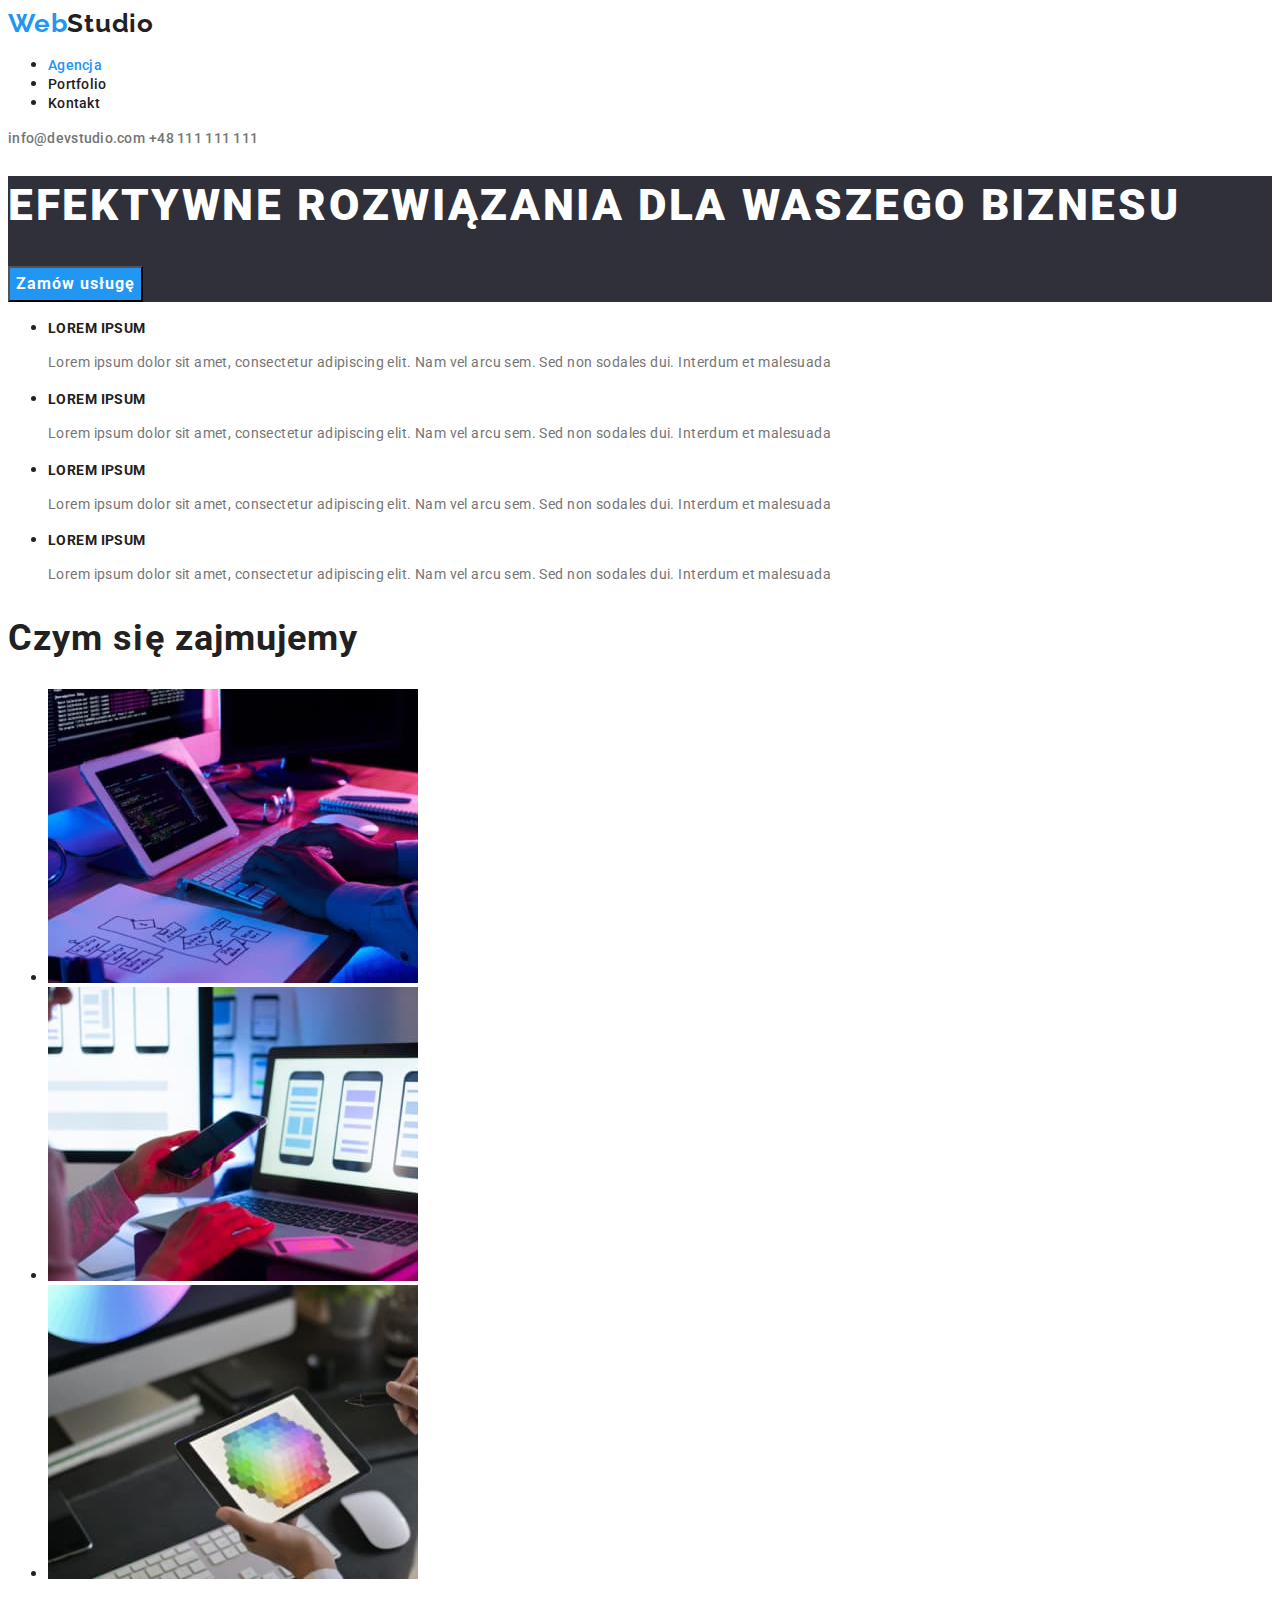
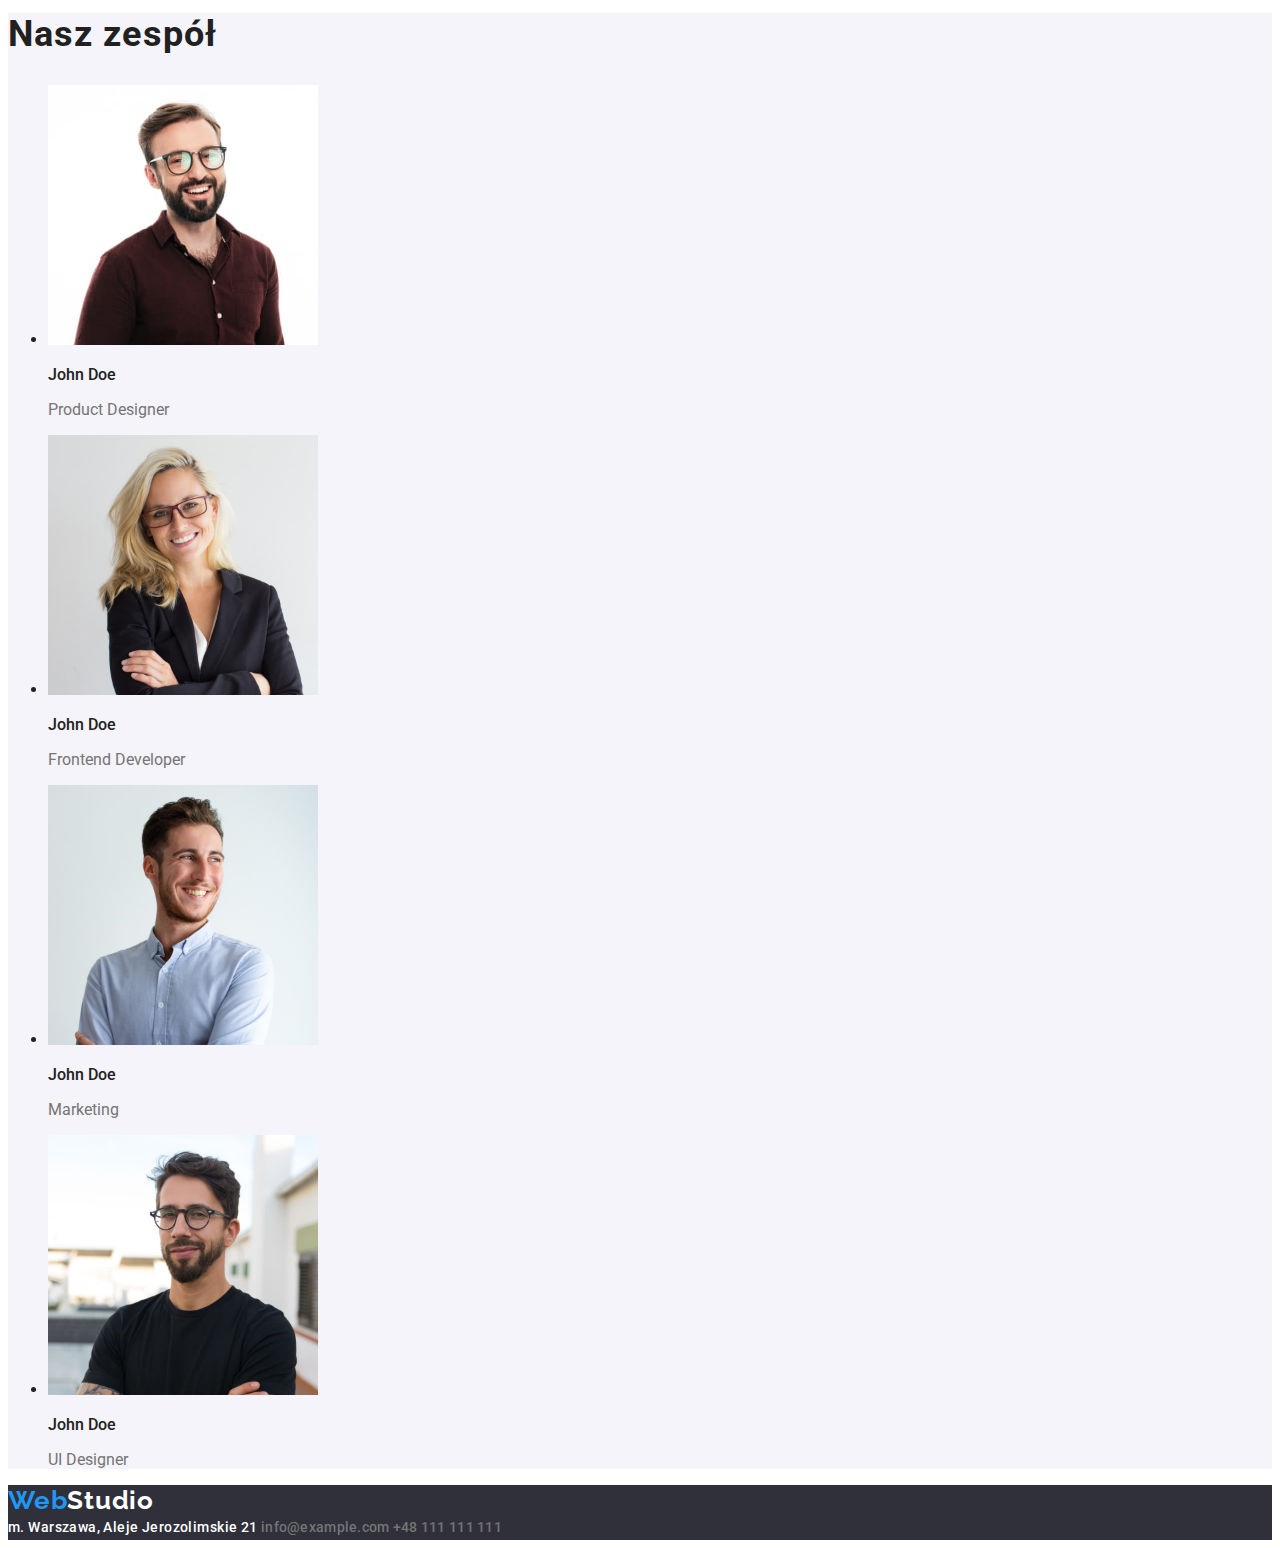
==== index.html @ 39e7a354 "Inicjacja repozytorium" ====
<!DOCTYPE html>
<html lang="pl">
    <head>
        <meta charset="UTF-8" />
        <meta http-equiv="x-ua-compatible" content="ie=edge" />
        <meta name="viewport" content="width=device-width, initial-scale=1.0" />
        <title>Zadanie domowe</title>
        <link rel="preconnect" href="https://fonts.googleapis.com" />
        <link rel="preconnect" href="https://fonts.gstatic.com" crossorigin />
        <link
            href="https://fonts.googleapis.com/css2?family=Raleway:wght@700&family=Roboto:wght@400;500;700;900&display=swap"
            rel="stylesheet"
        />
        <link rel="stylesheet" href="css/style.css" />
        <style>
            body {
                font-family: 'Roboto', sans-serif;
                color: #212121;
            }
        </style>
    </head>
    <body>
        <header>
            <a class="logo-blue" href="./index.html"
                >Web<span class="logo-black">Studio</span></a
            >
            <nav>
                <ul>
                    <li>
                        <a
                            class="link head-foot-font active-page"
                            href="./index.html"
                            >Agencja</a
                        >
                    </li>
                    <li>
                        <a class="link head-foot-font" href="./portfolio.html"
                            >Portfolio</a
                        >
                    </li>
                    <li><a class="link head-foot-font" href="#">Kontakt</a></li>
                </ul>
            </nav>
            <div>
                <a class="head-foot-font" href="mailto:info@devstudio.com"
                    >info@devstudio.com</a
                >
                <a class="head-foot-font" href="tel:48111111111"
                    >+48 111 111 111</a
                >
            </div>
        </header>
        <main>
            <!-- HERO -->
            <section class="backgroud-black">
                <h1 class="hero">EFEKTYWNE ROZWIĄZANIA DLA WASZEGO BIZNESU</h1>
                <button class="button-hero" type="button">Zamów usługę</button>
            </section>
            <!-- Czym się zajmujemy-->
            <section class="backgroud-white">
                <div>
                    <ul>
                        <li>
                            <h3 class="article-headline">LOREM IPSUM</h3>
                            <p class="article-text">
                                Lorem ipsum dolor sit amet, consectetur
                                adipiscing elit. Nam vel arcu sem. Sed non
                                sodales dui. Interdum et malesuada
                            </p>
                        </li>
                        <li>
                            <h3 class="article-headline">LOREM IPSUM</h3>
                            <p class="article-text">
                                Lorem ipsum dolor sit amet, consectetur
                                adipiscing elit. Nam vel arcu sem. Sed non
                                sodales dui. Interdum et malesuada
                            </p>
                        </li>
                        <li>
                            <h3 class="article-headline">LOREM IPSUM</h3>
                            <p class="article-text">
                                Lorem ipsum dolor sit amet, consectetur
                                adipiscing elit. Nam vel arcu sem. Sed non
                                sodales dui. Interdum et malesuada
                            </p>
                        </li>
                        <li>
                            <h3 class="article-headline">LOREM IPSUM</h3>
                            <p class="article-text">
                                Lorem ipsum dolor sit amet, consectetur
                                adipiscing elit. Nam vel arcu sem. Sed non
                                sodales dui. Interdum et malesuada
                            </p>
                        </li>
                    </ul>
                </div>
            </section>
            <!-- Czym się zajmujemy -->
            <section class="backgroud-white">
                <div>
                    <h2 class="separator-font">Czym się zajmujemy</h2>
                    <ul>
                        <li>
                            <img
                                src="images/about-us/about-us-img-1.jpg"
                                alt="zdjęcie laptopa"
                                width="370"
                                height="294"
                            />
                        </li>
                        <li>
                            <img
                                src="images/about-us/about-us-img-2.jpg"
                                alt="zdjęce pilota z monitoringiem"
                                width="370"
                                height="294"
                            />
                        </li>
                        <li>
                            <img
                                src="images/about-us/about-us-img-3.jpg"
                                alt="zdjęcie tablea"
                                width="370"
                                height="294"
                            />
                        </li>
                    </ul>
                </div>
            </section>
            <!-- Nasz zespół -->
            <section class="background-grey">
                <h2 class="separator-font">Nasz zespół</h2>
                <ul>
                    <li>
                        <img
                            src="images/team/team-img-4.jpg"
                            alt="Zdjęcie John Doe"
                            width="270"
                            height="260"
                        />
                        <div>
                            <h3 class="employ-name">John Doe</h3>
                            <p class="employ-description">Product Designer</p>
                        </div>
                    </li>
                    <li>
                        <img
                            src="images/team/team-img-5.jpg"
                            alt="Zdjęcie John Doe"
                            width="270"
                            height="260"
                        />
                        <div>
                            <h3 class="employ-name">John Doe</h3>
                            <p class="employ-description">Frontend Developer</p>
                        </div>
                    </li>
                    <li>
                        <img
                            src="images/team/team-img-6.jpg"
                            alt="Zdjęcie John Doe"
                            width="270"
                            height="260"
                        />
                        <div>
                            <h3 class="employ-name">John Doe</h3>
                            <p class="employ-description">Marketing</p>
                        </div>
                    </li>
                    <li>
                        <img
                            src="images/team/team-img-7.jpg"
                            alt="Zdjęcie John Doe"
                            width="270"
                            height="260"
                        />
                        <div>
                            <h3 class="employ-name">John Doe</h3>
                            <p class="employ-description">UI Designer</p>
                        </div>
                    </li>
                </ul>
            </section>
        </main>
        <footer class="backgroud-black">
            <a class="logo-blue" href="./index.html"
                >Web<span class="logo-white">Studio</span></a
            >
            <address class="head-foot-font">
                <a
                    class="address"
                    href="https://goo.gl/maps/V1taE6vsMn2LFqJW6"
                    target="_blank"
                    >m. Warszawa, Aleje Jerozolimskie 21</a
                >
                <a class="head-foot-font" href="mailto:info@example.com"
                    >info@example.com</a
                >
                <a class="head-foot-font" href="tel:48111111111"
                    >+48 111 111 111</a
                >
            </address>
        </footer>
    </body>
</html>
---- css/style.css ----
:root {
    --text-color1: #212121;
    --text-color2: #757575;
    --text-color3: #ffffff;
    --text-color4: #2196f3;
    --text-color5: rgba(255, 255, 255, 0.6);
    --background-color1: #e5e5e5;
    --background-color2: #2196f3;
    --background-color3: #2f303a;
    --background-color4: #f5f4fa;
}
.backgroud-black {
    background-color: var(--background-color3);
}
.background-white {
    background-color: var(--background-color1);
}
.background-grey {
    background-color: var(--background-color4);
}
.logo-blue {
    font-family: 'Raleway';
    color: var(--text-color4);
    text-decoration: none;
    font-size: 26px;
    line-height: 1.19;
    font-weight: 700;
    letter-spacing: 0.03em;
}
.logo-white {
    color: var(--text-color3);
}
.logo-black {
    color: var(--text-color1);
}
.head-foot-font {
    font-style: normal;
    text-decoration: none;
    color: var(--text-color2);
    font-weight: 500;
    font-size: 14px;
    line-height: 1.14;
    letter-spacing: 0.02em;
}
.address {
    color: var(--text-color3);
    text-decoration: none;
    font-size: 14px;
    line-height: 1.71;
    letter-spacing: 0.03em;
}
.button-hero {
    font-family: 'Roboto';
    cursor: pointer;
    font-weight: 700;
    font-size: 16px;
    line-height: 1.88;
    display: flex;
    align-items: center;
    text-align: center;
    letter-spacing: 0.06em;
}
.button {
    font-family: 'Roboto';
    background-color: var(--background-color4);
    cursor: pointer;
    font-size: 16px;
    line-height: 1.62;
    font-weight: 500;
}
.button:hover,
.button-hero {
    background-color: var(--background-color2);
    color: var(--text-color3);
}
.button:focus,
.button-hero {
    background-color: var(--background-color2);
    color: var(--text-color3);
}

.link {
    color: var(--text-color1);
    text-decoration: none;
}
.link:hover,
.head-foot-font:hover {
    color: var(--text-color4);
}
.link:focus,
.head-foot-font:focus {
    color: var(--text-color4);
}

.article-headline {
    color: var(--text-color1);
    font-weight: 700;
    font-size: 14px;
    line-height: 1.14;
    letter-spacing: 0.03em;
    text-transform: uppercase;
}
.article-text {
    color: var(--text-color2);
    font-size: 14px;
    line-height: 1.71;
    letter-spacing: 0.03em;
}
.product-name {
    color: var(--text-color1);
    font-size: 18px;
    line-height: 2;
    font-weight: 700;
}
.product-description {
    color: var(--text-color2);
    font-size: 16px;
    line-height: 1.875;
}
.employ-name {
    color: var(--text-color1);
    font-weight: 500;
    font-size: 16px;
    line-height: 1.1875;
}
.employ-description {
    color: var(--text-color2);
    font-size: 16px;
    line-height: 1.1875;
}
.hero {
    color: var(--text-color3);
    font-weight: 900;
    font-size: 44px;
    line-height: 1.36;
    letter-spacing: 0.06em;
    text-transform: uppercase;
}
.separator-font {
    font-weight: 700;
    font-size: 36px;
    line-height: 1, 17;
    letter-spacing: 0.03em;
}
.active-page {
    color: var(--text-color4);
}
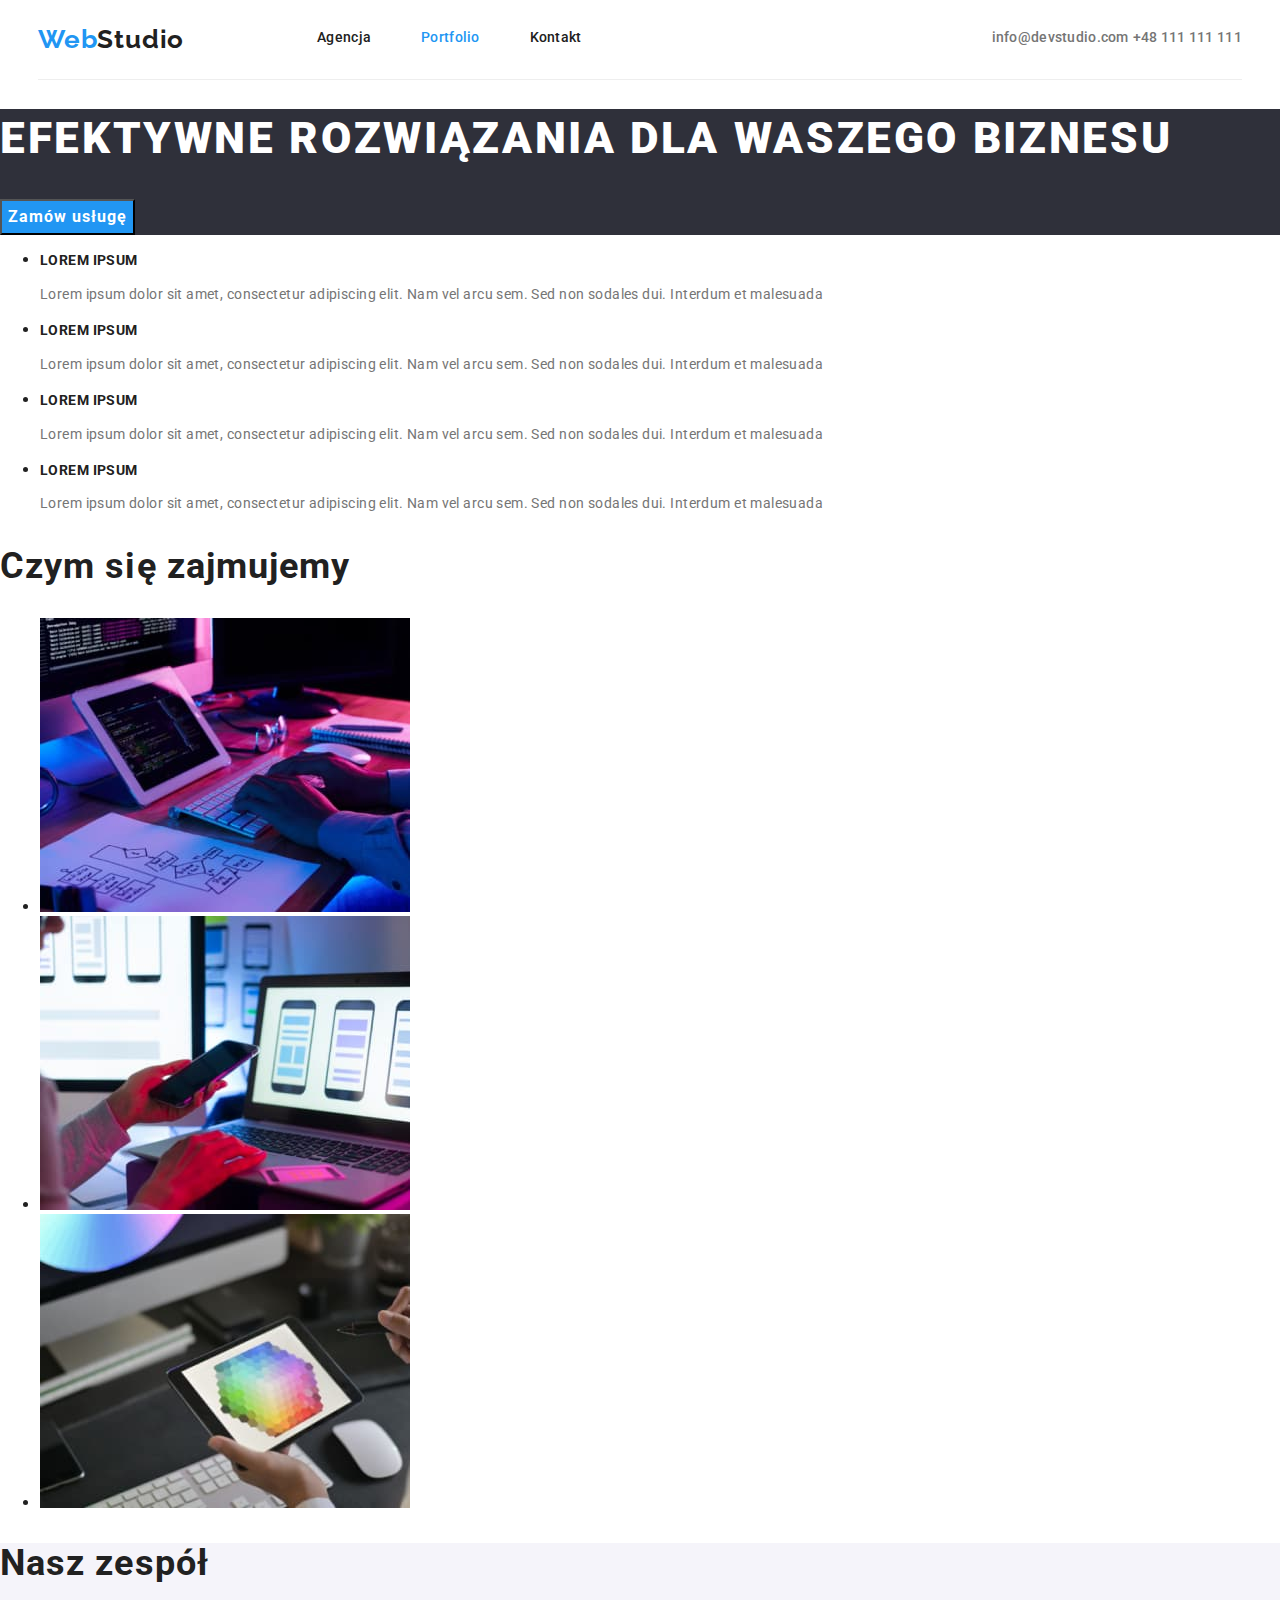
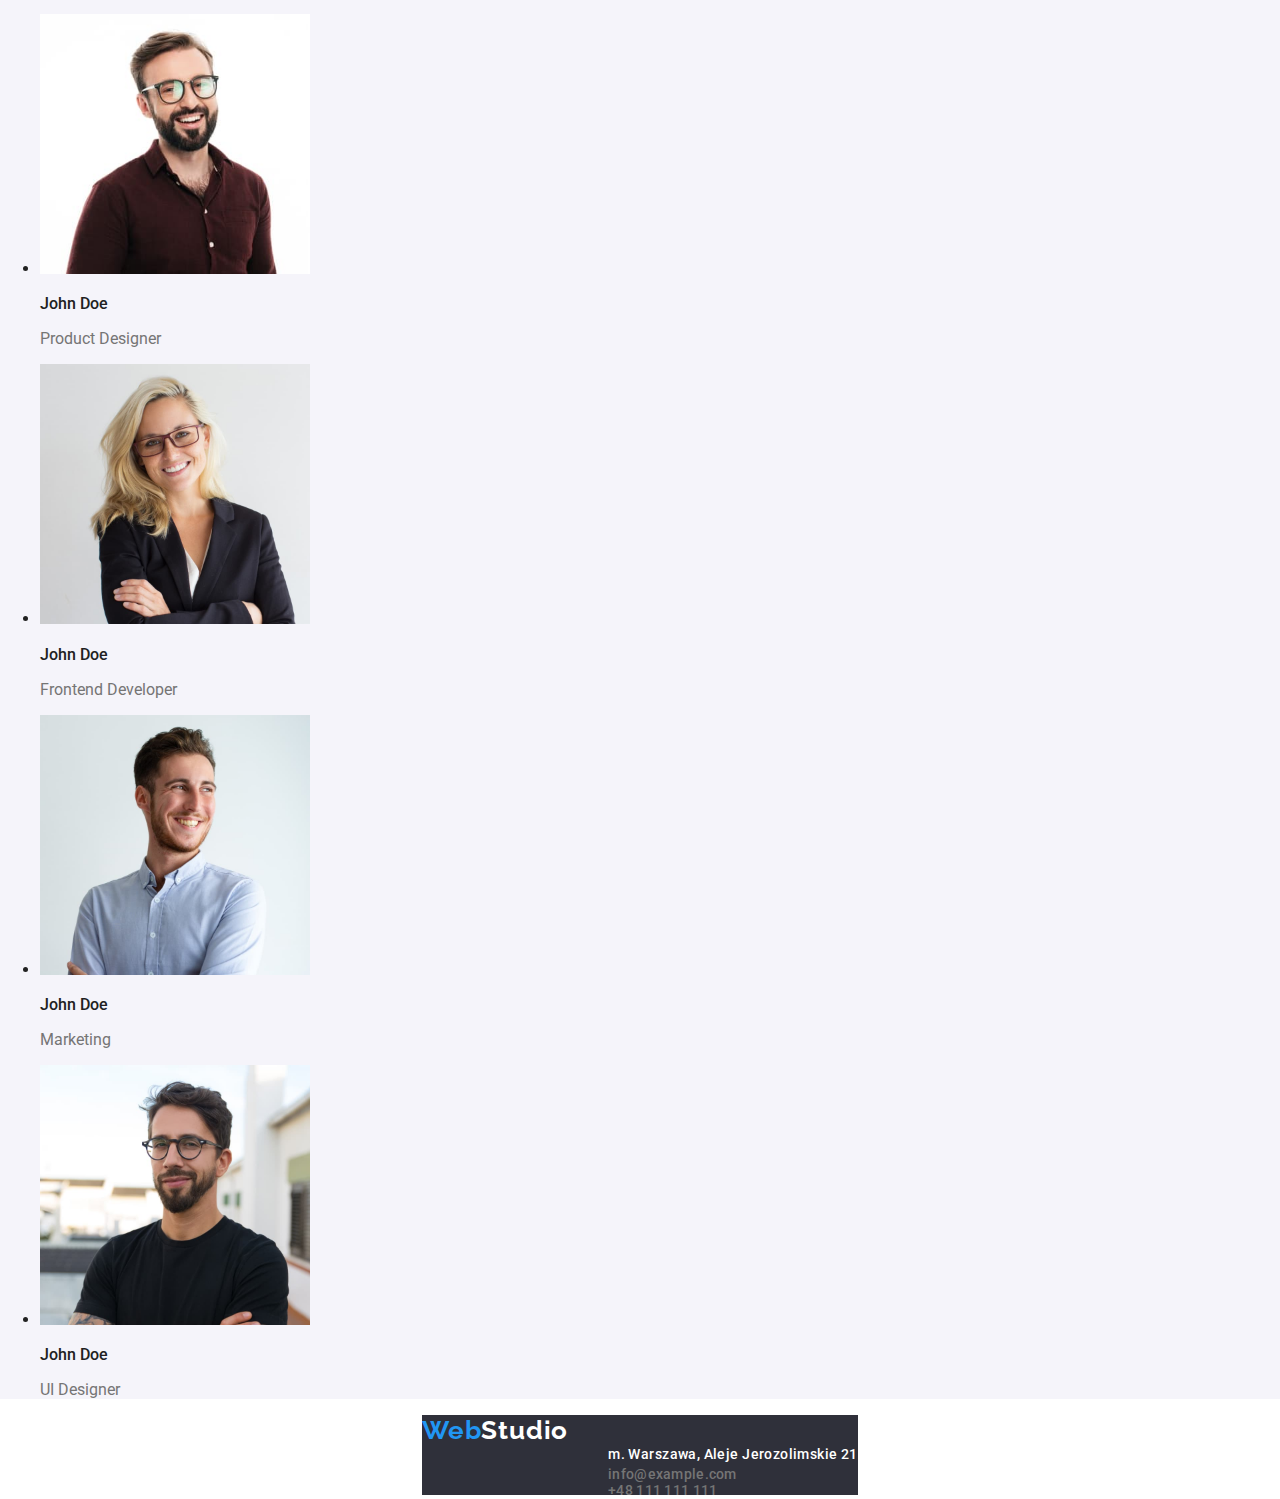
==== commit da5ef16a: "Problem z footerem" ====
--- a/index.html
+++ b/index.html
@@ -5,6 +5,7 @@
         <meta http-equiv="x-ua-compatible" content="ie=edge" />
         <meta name="viewport" content="width=device-width, initial-scale=1.0" />
         <title>Zadanie domowe</title>
+        <link rel="stylesheet" href="css/modern-normalize.min.css" />
         <link rel="preconnect" href="https://fonts.googleapis.com" />
         <link rel="preconnect" href="https://fonts.gstatic.com" crossorigin />
         <link
@@ -14,34 +15,39 @@
         <link rel="stylesheet" href="css/style.css" />
         <style>
             body {
+                display: flex;
+                flex-direction: column;
+                margin: 0 auto;
                 font-family: 'Roboto', sans-serif;
                 color: #212121;
             }
         </style>
     </head>
     <body>
-        <header>
-            <a class="logo-blue" href="./index.html"
+        <header class="headder-container">
+            <a class="logo-blue-head" href="./index.html"
                 >Web<span class="logo-black">Studio</span></a
             >
             <nav>
-                <ul>
-                    <li>
+                <ul class="ul-head">
+                    <li class="nav-bar">
+                        <a class="link head-foot-font" href="./index.html"
+                            >Agencja</a
+                        >
+                    </li>
+                    <li class="nav-bar">
                         <a
                             class="link head-foot-font active-page"
-                            href="./index.html"
-                            >Agencja</a
-                        >
-                    </li>
-                    <li>
-                        <a class="link head-foot-font" href="./portfolio.html"
+                            href="./portfolio.html"
                             >Portfolio</a
                         >
                     </li>
-                    <li><a class="link head-foot-font" href="#">Kontakt</a></li>
+                    <li class="nav-bar">
+                        <a class="link head-foot-font" href="#">Kontakt</a>
+                    </li>
                 </ul>
             </nav>
-            <div>
+            <div class="contanct-container-head">
                 <a class="head-foot-font" href="mailto:info@devstudio.com"
                     >info@devstudio.com</a
                 >
@@ -182,23 +188,31 @@
                 </ul>
             </section>
         </main>
-        <footer class="backgroud-black">
-            <a class="logo-blue" href="./index.html"
+        <footer class="footer-container backgroud-black">
+            <a class="logo-blue-foot" href="./index.html"
                 >Web<span class="logo-white">Studio</span></a
             >
             <address class="head-foot-font">
-                <a
-                    class="address"
-                    href="https://goo.gl/maps/V1taE6vsMn2LFqJW6"
-                    target="_blank"
-                    >m. Warszawa, Aleje Jerozolimskie 21</a
-                >
-                <a class="head-foot-font" href="mailto:info@example.com"
-                    >info@example.com</a
-                >
-                <a class="head-foot-font" href="tel:48111111111"
-                    >+48 111 111 111</a
-                >
+                <ul class="ul-foot">
+                    <li>
+                        <a
+                            class="address"
+                            href="https://goo.gl/maps/V1taE6vsMn2LFqJW6"
+                            target="_blank"
+                            >m. Warszawa, Aleje Jerozolimskie 21</a
+                        >
+                    </li>
+                    <li>
+                        <a class="head-foot-font" href="mailto:info@example.com"
+                            >info@example.com</a
+                        >
+                    </li>
+                    <li>
+                        <a class="head-foot-font" href="tel:48111111111"
+                            >+48 111 111 111</a
+                        >
+                    </li>
+                </ul>
             </address>
         </footer>
     </body>
--- a/css/style.css
+++ b/css/style.css
@@ -18,15 +18,6 @@
 .background-grey {
     background-color: var(--background-color4);
 }
-.logo-blue {
-    font-family: 'Raleway';
-    color: var(--text-color4);
-    text-decoration: none;
-    font-size: 26px;
-    line-height: 1.19;
-    font-weight: 700;
-    letter-spacing: 0.03em;
-}
 .logo-white {
     color: var(--text-color3);
 }
@@ -67,6 +58,7 @@
     font-size: 16px;
     line-height: 1.62;
     font-weight: 500;
+    padding: 6px 22px;
 }
 .button:hover,
 .button-hero {
@@ -111,11 +103,13 @@
     font-size: 18px;
     line-height: 2;
     font-weight: 700;
+    padding: 20px 24px 4px 24px;
 }
 .product-description {
     color: var(--text-color2);
     font-size: 16px;
     line-height: 1.875;
+    padding: 0px 24px 20px 24px;
 }
 .employ-name {
     color: var(--text-color1);
@@ -145,3 +139,93 @@
 .active-page {
     color: var(--text-color4);
 }
+.headder-container {
+    display: flex;
+    height: 80px;
+    margin: 0 auto;
+    justify-content: center;
+    border-bottom: 1px solid #eeeeee;
+}
+.footer-container {
+    display: flex;
+    height: 80px;
+    margin: 0 auto;
+    /* width: 1200px;*/
+    justify-content: center;
+}
+.button-container {
+    justify-content: center;
+    display: flex;
+    max-width: 1200px;
+    margin: 0 auto;
+    margin-bottom: 50px;
+    margin-top: 94px;
+    gap: 8px;
+}
+.flex-row {
+    justify-content: center;
+    display: flex;
+    max-width: 1200px;
+    margin: 0 auto;
+    gap: 30px;
+    flex-wrap: wrap;
+}
+.product-box {
+    width: 370px;
+    border: 1px solid #eeeeee;
+    margin: 0 auto;
+}
+.nav-bar {
+    margin: 0 auto;
+    display: inline-block;
+    padding: 0 auto;
+    padding-right: 46px;
+}
+.contanct-container-head {
+    justify-content: center;
+    margin: 0 auto;
+    display: inline-block;
+    padding-top: 28px;
+    padding-left: 364px;
+}
+.section {
+    display: flex;
+    padding-bottom: 94px;
+}
+.last {
+    margin-bottom: 79px;
+}
+.ul-head {
+    justify-content: center;
+    margin: 0 auto;
+    display: inline-block;
+    padding-top: 28px;
+}
+.ul-foot {
+    justify-content: center;
+    margin: 0 auto;
+    list-style-type: none;
+    padding-top: 28px;
+}
+.logo-blue-head {
+    font-family: 'Raleway';
+    color: var(--text-color4);
+    text-decoration: none;
+    font-size: 26px;
+    line-height: 1.19;
+    font-weight: 700;
+    margin: 0 auto;
+    letter-spacing: 0.03em;
+    padding-right: 93px;
+    padding-top: 24px;
+}
+.logo-blue-foot {
+    font-family: 'Raleway';
+    color: var(--text-color4);
+    text-decoration: none;
+    font-size: 26px;
+    line-height: 1.19;
+    font-weight: 700;
+    padding-left: -1200px;
+    letter-spacing: 0.03em;
+}
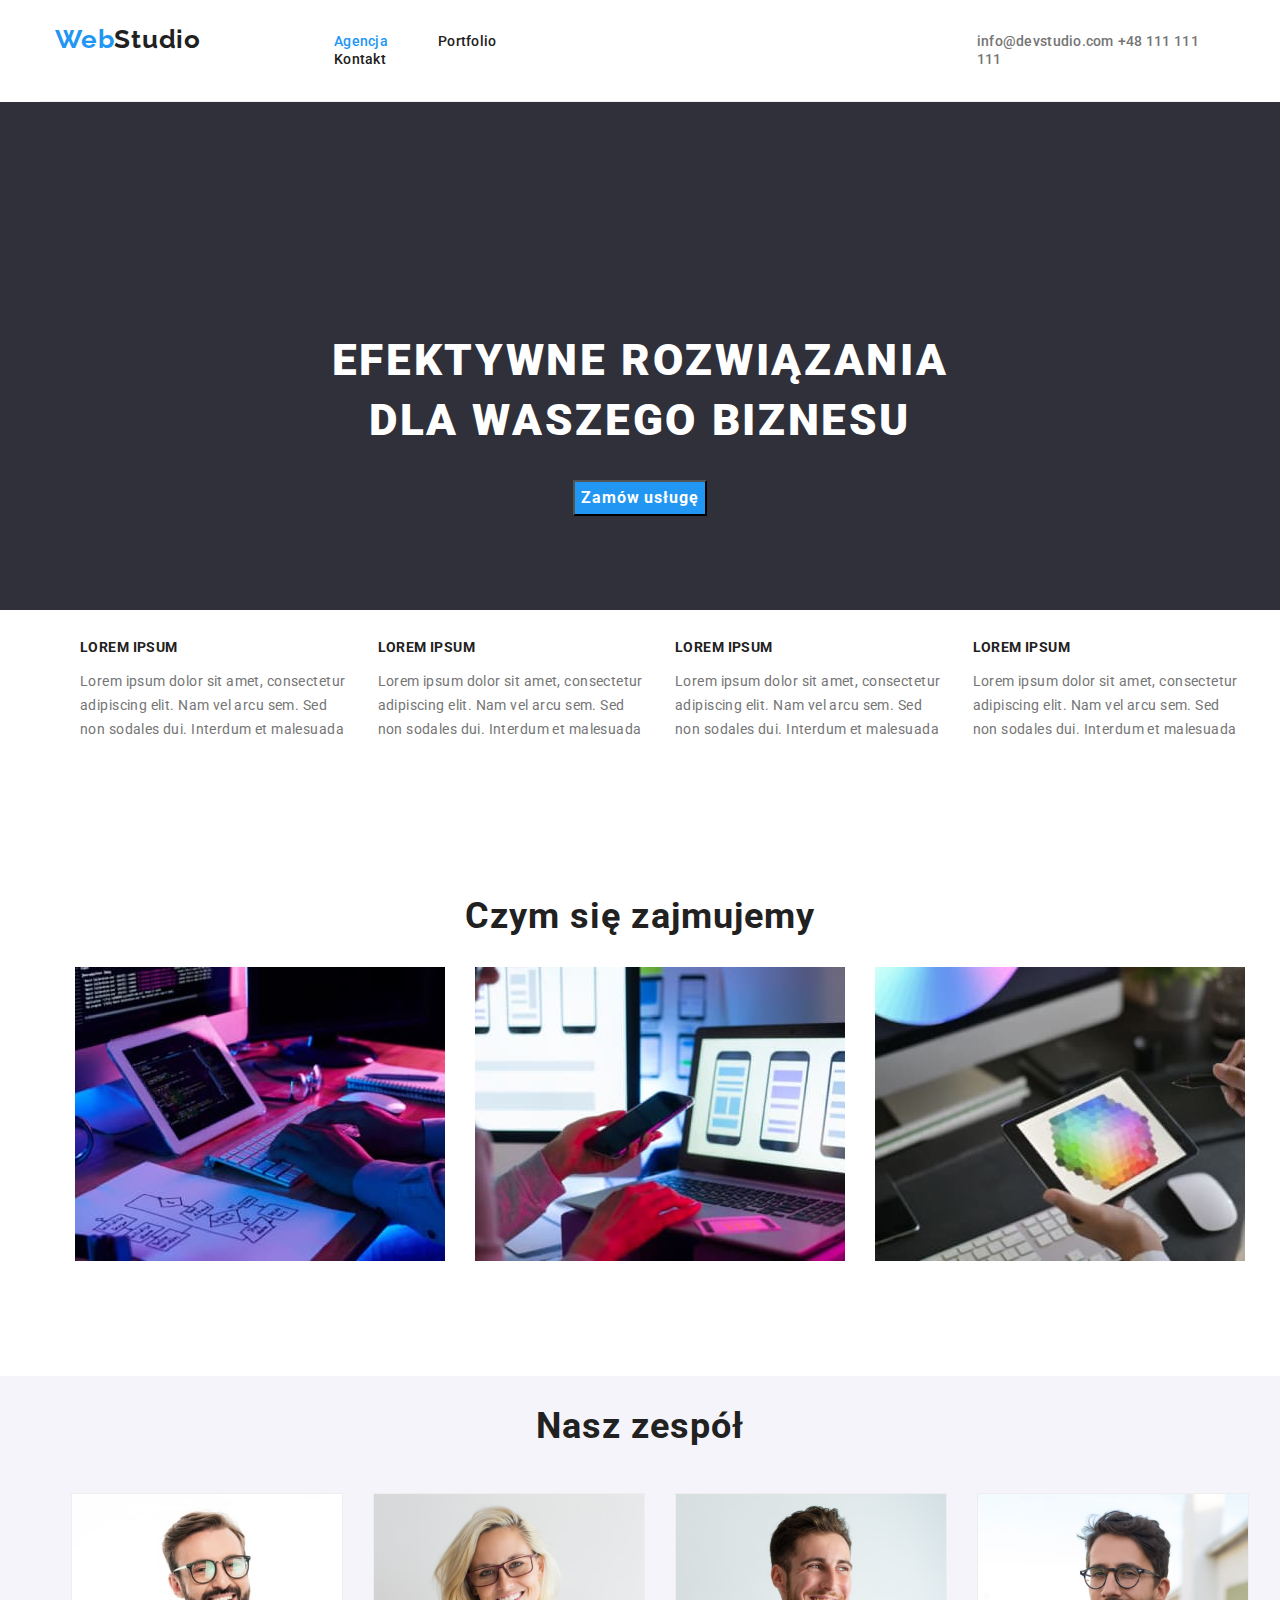
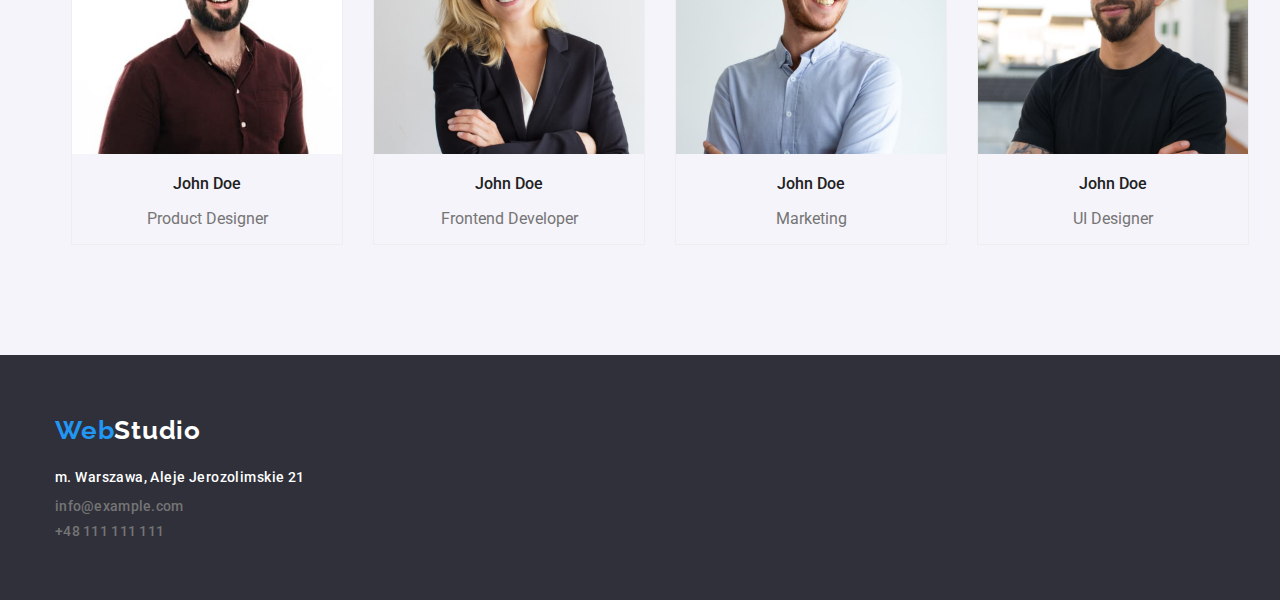
==== commit 8a7f10f0: "Oddane do poprawy" ====
--- a/index.html
+++ b/index.html
@@ -15,57 +15,72 @@
         <link rel="stylesheet" href="css/style.css" />
         <style>
             body {
-                display: flex;
-                flex-direction: column;
-                margin: 0 auto;
                 font-family: 'Roboto', sans-serif;
                 color: #212121;
             }
         </style>
     </head>
     <body>
-        <header class="headder-container">
-            <a class="logo-blue-head" href="./index.html"
-                >Web<span class="logo-black">Studio</span></a
-            >
-            <nav>
-                <ul class="ul-head">
-                    <li class="nav-bar">
-                        <a class="link head-foot-font" href="./index.html"
-                            >Agencja</a
-                        >
-                    </li>
-                    <li class="nav-bar">
-                        <a
-                            class="link head-foot-font active-page"
-                            href="./portfolio.html"
-                            >Portfolio</a
-                        >
-                    </li>
-                    <li class="nav-bar">
-                        <a class="link head-foot-font" href="#">Kontakt</a>
-                    </li>
-                </ul>
-            </nav>
-            <div class="contanct-container-head">
-                <a class="head-foot-font" href="mailto:info@devstudio.com"
-                    >info@devstudio.com</a
-                >
-                <a class="head-foot-font" href="tel:48111111111"
-                    >+48 111 111 111</a
-                >
+        <header>
+            <div class="headder-container">
+                <div class="logo-container">
+                    <a class="logo-blue" href="./index.html"
+                        >Web<span class="logo-black">Studio</span></a
+                    >
+                </div>
+                <div>
+                    <nav>
+                        <ul class="ul-nav" id="nav">
+                            <li>
+                                <a
+                                    class="link head-foot-font active-page"
+                                    href="./index.html"
+                                    >Agencja</a
+                                >
+                            </li>
+                            <li>
+                                <a
+                                    class="link head-foot-font"
+                                    href="./portfolio.html"
+                                    >Portfolio</a
+                                >
+                            </li>
+                            <li>
+                                <a class="link head-foot-font" href="#"
+                                    >Kontakt</a
+                                >
+                            </li>
+                        </ul>
+                    </nav>
+                </div>
+                <div class="contact-container">
+                    <a class="head-foot-font" href="mailto:info@devstudio.com"
+                        >info@devstudio.com</a
+                    >
+                    <a class="head-foot-font" href="tel:48111111111"
+                        >+48 111 111 111</a
+                    >
+                </div>
             </div>
         </header>
         <main>
             <!-- HERO -->
-            <section class="backgroud-black">
-                <h1 class="hero">EFEKTYWNE ROZWIĄZANIA DLA WASZEGO BIZNESU</h1>
-                <button class="button-hero" type="button">Zamów usługę</button>
+            <section class="section backgroud-black">
+                <div class="hero-container">
+                    <h1 class="hero">
+                        EFEKTYWNE ROZWIĄZANIA <br />DLA WASZEGO BIZNESU
+                    </h1>
+                </div>
+                <div class="button-hero-container">
+                    <button class="button-hero" type="button">
+                        Zamów usługę
+                    </button>
+                </div>
             </section>
             <!-- Czym się zajmujemy-->
-            <section class="backgroud-white">
-                <div>
-                    <ul>
+            <section class="section backgroud-white">
+                <div class="article-container">
+                    <ul class="ul-article" id="article">
                         <li>
                             <h3 class="article-headline">LOREM IPSUM</h3>
                             <p class="article-text">
@@ -102,10 +117,12 @@
                 </div>
             </section>
             <!-- Czym się zajmujemy -->
-            <section class="backgroud-white">
-                <div>
+            <section class="section backgroud-white">
+                <div class="paragraf-container">
                     <h2 class="separator-font">Czym się zajmujemy</h2>
-                    <ul>
+                </div>
+                <div class="paragraf-container">
+                    <ul class="ul-article" id="article">
                         <li>
                             <img
                                 src="images/about-us/about-us-img-1.jpg"
@@ -134,86 +151,94 @@
                 </div>
             </section>
             <!-- Nasz zespół -->
-            <section class="background-grey">
-                <h2 class="separator-font">Nasz zespół</h2>
-                <ul>
-                    <li>
-                        <img
-                            src="images/team/team-img-4.jpg"
-                            alt="Zdjęcie John Doe"
-                            width="270"
-                            height="260"
-                        />
-                        <div>
-                            <h3 class="employ-name">John Doe</h3>
-                            <p class="employ-description">Product Designer</p>
-                        </div>
-                    </li>
-                    <li>
-                        <img
-                            src="images/team/team-img-5.jpg"
-                            alt="Zdjęcie John Doe"
-                            width="270"
-                            height="260"
-                        />
-                        <div>
-                            <h3 class="employ-name">John Doe</h3>
-                            <p class="employ-description">Frontend Developer</p>
-                        </div>
-                    </li>
-                    <li>
-                        <img
-                            src="images/team/team-img-6.jpg"
-                            alt="Zdjęcie John Doe"
-                            width="270"
-                            height="260"
-                        />
-                        <div>
-                            <h3 class="employ-name">John Doe</h3>
-                            <p class="employ-description">Marketing</p>
-                        </div>
-                    </li>
-                    <li>
-                        <img
-                            src="images/team/team-img-7.jpg"
-                            alt="Zdjęcie John Doe"
-                            width="270"
-                            height="260"
-                        />
-                        <div>
-                            <h3 class="employ-name">John Doe</h3>
-                            <p class="employ-description">UI Designer</p>
-                        </div>
-                    </li>
-                </ul>
+            <section class="section background-grey">
+                <div class="article-container">
+                    <h2 class="separator-font">Nasz zespół</h2>
+                </div>
+                <div class="employ-container">
+                    <ul class="ul-employ" id="employ">
+                        <li>
+                            <img
+                                src="images/team/team-img-4.jpg"
+                                alt="Zdjęcie John Doe"
+                                width="270"
+                                height="260"
+                            />
+                            <div>
+                                <h3 class="employ-name">John Doe</h3>
+                                <p class="employ-description">
+                                    Product Designer
+                                </p>
+                            </div>
+                        </li>
+                        <li>
+                            <img
+                                src="images/team/team-img-5.jpg"
+                                alt="Zdjęcie John Doe"
+                                width="270"
+                                height="260"
+                            />
+                            <div>
+                                <h3 class="employ-name">John Doe</h3>
+                                <p class="employ-description">
+                                    Frontend Developer
+                                </p>
+                            </div>
+                        </li>
+                        <li>
+                            <img
+                                src="images/team/team-img-6.jpg"
+                                alt="Zdjęcie John Doe"
+                                width="270"
+                                height="260"
+                            />
+                            <div>
+                                <h3 class="employ-name">John Doe</h3>
+                                <p class="employ-description">Marketing</p>
+                            </div>
+                        </li>
+                        <li>
+                            <img
+                                src="images/team/team-img-7.jpg"
+                                alt="Zdjęcie John Doe"
+                                width="270"
+                                height="260"
+                            />
+                            <div>
+                                <h3 class="employ-name">John Doe</h3>
+                                <p class="employ-description">UI Designer</p>
+                            </div>
+                        </li>
+                    </ul>
+                </div>
             </section>
         </main>
-        <footer class="footer-container backgroud-black">
-            <a class="logo-blue-foot" href="./index.html"
-                >Web<span class="logo-white">Studio</span></a
-            >
-            <address class="head-foot-font">
-                <ul class="ul-foot">
-                    <li>
+        <footer class="backgroud-black">
+            <div class="footer-container">
+                <a class="logo-blue" href="./index.html"
+                    >Web<span class="logo-white">Studio</span></a
+                >
+                <address class="head-foot-font">
+                    <div class="address-container">
                         <a
                             class="address"
                             href="https://goo.gl/maps/V1taE6vsMn2LFqJW6"
                             target="_blank"
                             >m. Warszawa, Aleje Jerozolimskie 21</a
                         >
-                    </li>
-                    <li>
+                    </div>
+                    <div class="footer-email-contiainer">
                         <a class="head-foot-font" href="mailto:info@example.com"
                             >info@example.com</a
                         >
-                    </li>
-                    <li>
+                    </div>
+                    <div class="footer-phone-container">
                         <a class="head-foot-font" href="tel:48111111111"
                             >+48 111 111 111</a
                         >
-                    </li>
-                </ul>
-            </address>
+                    </div>
+                </address>
+            </div>
         </footer>
     </body>
 </html>
--- a/css/style.css
+++ b/css/style.css
@@ -18,6 +18,15 @@
 .background-grey {
     background-color: var(--background-color4);
 }
+.logo-blue {
+    font-family: 'Raleway';
+    color: var(--text-color4);
+    text-decoration: none;
+    font-size: 26px;
+    line-height: 1.19;
+    font-weight: 700;
+    letter-spacing: 0.03em;
+}
 .logo-white {
     color: var(--text-color3);
 }
@@ -58,7 +67,6 @@
     font-size: 16px;
     line-height: 1.62;
     font-weight: 500;
-    padding: 6px 22px;
 }
 .button:hover,
 .button-hero {
@@ -103,13 +111,11 @@
     font-size: 18px;
     line-height: 2;
     font-weight: 700;
-    padding: 20px 24px 4px 24px;
 }
 .product-description {
     color: var(--text-color2);
     font-size: 16px;
     line-height: 1.875;
-    padding: 0px 24px 20px 24px;
 }
 .employ-name {
     color: var(--text-color1);
@@ -139,93 +145,152 @@
 .active-page {
     color: var(--text-color4);
 }
+/*zad 3 */
+ul {
+    list-style-type: none;
+}
+/*.container {
+    max-width: 1200px;
+    width: 100%;
+    margin: 0 auto;
+    padding: 0 15px;
+}*/
+
+/*headder*/
 .headder-container {
     display: flex;
-    height: 80px;
-    margin: 0 auto;
-    justify-content: center;
-    border-bottom: 1px solid #eeeeee;
-}
+    max-width: 1200px;
+    width: 100%;
+    margin: 0 auto;
+    padding: 0 15px;
+    border-bottom: 1px solid #ececec;
+}
+.logo-container {
+    padding-top: 24px;
+    padding-bottom: 25px;
+    padding-right: 93px;
+}
+.ul-nav {
+    display: inline-block;
+    margin: 0 auto;
+    padding-top: 32px;
+    padding-bottom: 32px;
+}
+.contact-container {
+    margin: 0 auto;
+    padding-left: 335px;
+    padding-top: 32px;
+    padding-bottom: 32px;
+    padding-right: 0;
+}
+
+ul#nav li {
+    display: inline;
+    padding-right: 46px;
+}
+/*main portfoli.html*/
+.section {
+    padding-bottom: 94px;
+}
+
+.button-container {
+    text-align: center;
+    max-width: 1200px;
+    width: 100%;
+    margin: 0 auto;
+}
+.ul-button {
+    display: inline-block;
+    padding-top: 94px;
+    margin: 0 auto;
+    padding-bottom: 50px;
+    gap: 8px;
+}
+ul#menu li {
+    display: inline;
+}
+.product-container {
+    max-width: 1200px;
+    width: 100%;
+    margin: 0 auto;
+}
+ul#product li {
+    display: inline;
+    border: 1px solid #eeeeee;
+}
+.ul-product {
+    display: flex;
+    flex-wrap: wrap;
+    gap: 20px;
+}
+/*footer*/
 .footer-container {
-    display: flex;
-    height: 80px;
-    margin: 0 auto;
-    /* width: 1200px;*/
-    justify-content: center;
-}
-.button-container {
-    justify-content: center;
-    display: flex;
-    max-width: 1200px;
-    margin: 0 auto;
-    margin-bottom: 50px;
-    margin-top: 94px;
-    gap: 8px;
-}
-.flex-row {
-    justify-content: center;
-    display: flex;
-    max-width: 1200px;
-    margin: 0 auto;
+    max-width: 1200px;
+    width: 100%;
+    margin: 0 auto;
+    padding: 0 15px;
+    padding-top: 60px;
+}
+.address-container {
+    padding-top: 20px;
+    padding-bottom: 9px;
+}
+.footer-email-contiainer {
+    padding-bottom: 9px;
+}
+.footer-phone-container {
+    padding-bottom: 60px;
+}
+/*main - hero - index.html*/
+.hero-container {
+    text-align: center;
+    padding-top: 200px;
+}
+/*main - button - hero - index.html*/
+.button-hero-container {
+    display: flex;
+    justify-content: center;
+    max-width: 1200px;
+    width: 100%;
+    margin: 0 auto;
+}
+/* Lorem ipsum*/
+.article-container {
+    display: flex;
+    justify-content: center;
+    max-width: 1200px;
+    width: 100%;
+    margin: 0 auto;
+}
+ul#article li {
+    display: inline;
+    justify-content: center;
+}
+.ul-article {
+    justify-content: center;
+    display: flex;
     gap: 30px;
-    flex-wrap: wrap;
-}
-.product-box {
-    width: 370px;
+}
+/* paragraf - index.html*/
+.paragraf-container {
+    text-align: center;
+}
+/* nasz zespół */
+.employ-container {
+    display: flex;
+    justify-content: center;
+    max-width: 1200px;
+    width: 100%;
+    margin: 0 auto;
+}
+ul#employ li {
+    display: inline;
+    justify-content: center;
     border: 1px solid #eeeeee;
-    margin: 0 auto;
-}
-.nav-bar {
-    margin: 0 auto;
-    display: inline-block;
-    padding: 0 auto;
-    padding-right: 46px;
-}
-.contanct-container-head {
-    justify-content: center;
-    margin: 0 auto;
-    display: inline-block;
-    padding-top: 28px;
-    padding-left: 364px;
-}
-.section {
-    display: flex;
-    padding-bottom: 94px;
-}
-.last {
-    margin-bottom: 79px;
-}
-.ul-head {
-    justify-content: center;
-    margin: 0 auto;
-    display: inline-block;
-    padding-top: 28px;
-}
-.ul-foot {
-    justify-content: center;
-    margin: 0 auto;
-    list-style-type: none;
-    padding-top: 28px;
-}
-.logo-blue-head {
-    font-family: 'Raleway';
-    color: var(--text-color4);
-    text-decoration: none;
-    font-size: 26px;
-    line-height: 1.19;
-    font-weight: 700;
-    margin: 0 auto;
-    letter-spacing: 0.03em;
-    padding-right: 93px;
-    padding-top: 24px;
-}
-.logo-blue-foot {
-    font-family: 'Raleway';
-    color: var(--text-color4);
-    text-decoration: none;
-    font-size: 26px;
-    line-height: 1.19;
-    font-weight: 700;
-    padding-left: -1200px;
-    letter-spacing: 0.03em;
-}
+}
+.ul-employ {
+    justify-content: center;
+    text-align: center;
+    display: flex;
+    gap: 30px;
+}
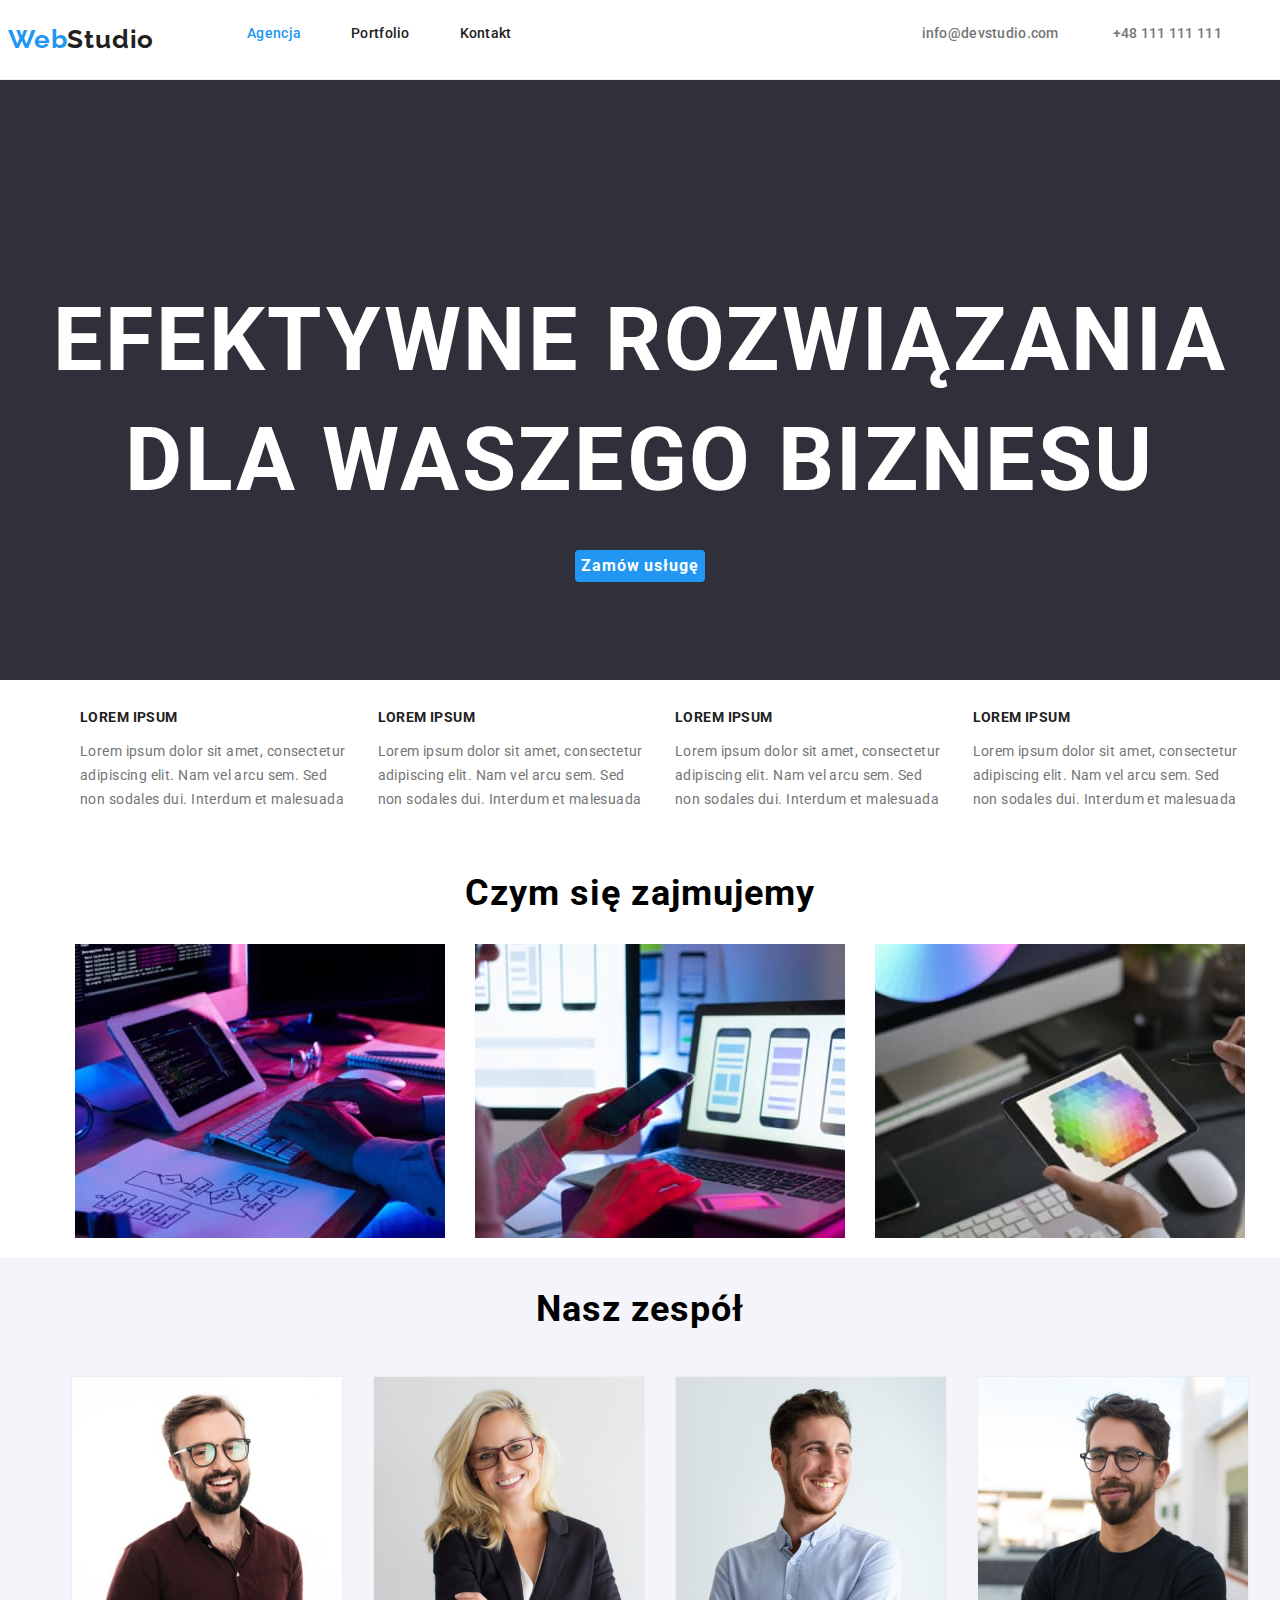
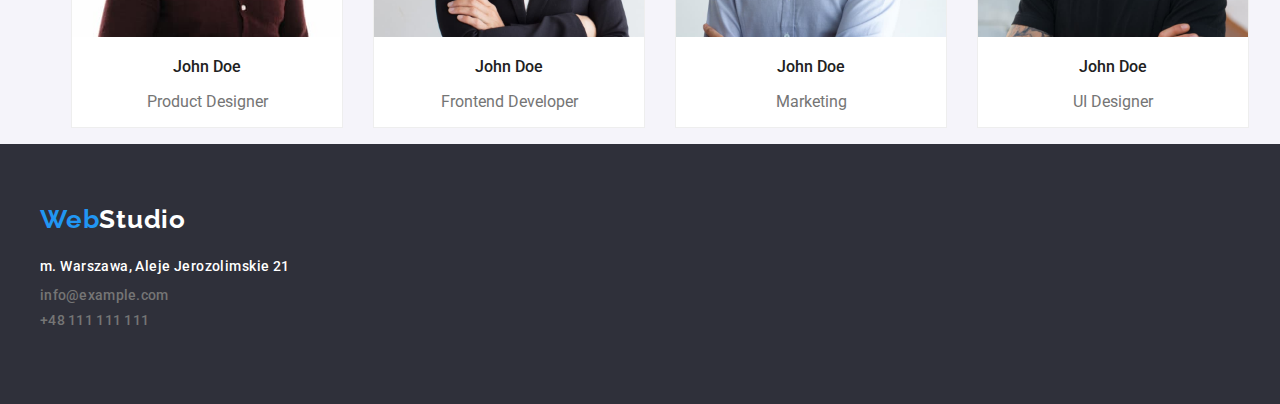
==== commit 3b1163ff: "Poprawa zadania" ====
--- a/index.html
+++ b/index.html
@@ -16,14 +16,13 @@
         <style>
             body {
                 font-family: 'Roboto', sans-serif;
-                color: #212121;
             }
         </style>
     </head>
     <body>
         <header>
             <div class="headder-container">
-                <div class="logo-container">
+                <div>
                     <a class="logo-blue" href="./index.html"
                         >Web<span class="logo-black">Studio</span></a
                     >
@@ -53,22 +52,31 @@
                         </ul>
                     </nav>
                 </div>
-                <div class="contact-container">
-                    <a class="head-foot-font" href="mailto:info@devstudio.com"
-                        >info@devstudio.com</a
-                    >
-                    <a class="head-foot-font" href="tel:48111111111"
-                        >+48 111 111 111</a
-                    >
+                <div>
+                    <ul class="ul-contact" id="contact">
+                        <li>
+                            <a
+                                class="head-foot-font"
+                                href="mailto:info@devstudio.com"
+                                >info@devstudio.com</a
+                            >
+                        </li>
+                        <li>
+                            <a class="head-foot-font" href="tel:48111111111"
+                                >+48 111 111 111</a
+                            >
+                        </li>
+                    </ul>
                 </div>
             </div>
         </header>
         <main>
             <!-- HERO -->
-            <section class="section backgroud-black">
+            <section class="section hero">
                 <div class="hero-container">
-                    <h1 class="hero">
-                        EFEKTYWNE ROZWIĄZANIA <br />DLA WASZEGO BIZNESU
+                    <h1 class="hero-slogan">
+                        EFEKTYWNE ROZWIĄZANIA<br />
+                        DLA WASZEGO BIZNESU
                     </h1>
                 </div>
                 <div class="button-hero-container">
@@ -78,7 +86,7 @@
                 </div>
             </section>
             <!-- Czym się zajmujemy-->
-            <section class="section backgroud-white">
+            <section class="section">
                 <div class="article-container">
                     <ul class="ul-article" id="article">
                         <li>
@@ -117,7 +125,7 @@
                 </div>
             </section>
             <!-- Czym się zajmujemy -->
-            <section class="section backgroud-white">
+            <section class="section">
                 <div class="paragraf-container">
                     <h2 class="separator-font">Czym się zajmujemy</h2>
                 </div>
@@ -218,25 +226,19 @@
                 <a class="logo-blue" href="./index.html"
                     >Web<span class="logo-white">Studio</span></a
                 >
-                <address class="head-foot-font">
-                    <div class="address-container">
-                        <a
-                            class="address"
-                            href="https://goo.gl/maps/V1taE6vsMn2LFqJW6"
-                            target="_blank"
-                            >m. Warszawa, Aleje Jerozolimskie 21</a
-                        >
-                    </div>
-                    <div class="footer-email-contiainer">
-                        <a class="head-foot-font" href="mailto:info@example.com"
-                            >info@example.com</a
-                        >
-                    </div>
-                    <div class="footer-phone-container">
-                        <a class="head-foot-font" href="tel:48111111111"
-                            >+48 111 111 111</a
-                        >
-                    </div>
+                <address class="address-container head-foot-font">
+                    <a
+                        class="address"
+                        href="https://goo.gl/maps/V1taE6vsMn2LFqJW6"
+                        target="_blank"
+                        >m. Warszawa, Aleje Jerozolimskie 21</a
+                    >
+                    <a class="head-foot-font" href="mailto:info@example.com"
+                        >info@example.com</a
+                    >
+                    <a class="head-foot-font" href="tel:48111111111"
+                        >+48 111 111 111</a
+                    >
                 </address>
             </div>
         </footer>
--- a/css/style.css
+++ b/css/style.css
@@ -50,6 +50,8 @@
     letter-spacing: 0.03em;
 }
 .button-hero {
+    border: none;
+    border-radius: 4px;
     font-family: 'Roboto';
     cursor: pointer;
     font-weight: 700;
@@ -61,6 +63,8 @@
     letter-spacing: 0.06em;
 }
 .button {
+    border: none;
+    border-radius: 4px;
     font-family: 'Roboto';
     background-color: var(--background-color4);
     cursor: pointer;
@@ -107,15 +111,23 @@
     letter-spacing: 0.03em;
 }
 .product-name {
+    margin: 0;
     color: var(--text-color1);
     font-size: 18px;
     line-height: 2;
     font-weight: 700;
+    padding-top: 20px;
+    padding-left: 24px;
+    padding-bottom: 4px;
 }
 .product-description {
+    margin: 0;
     color: var(--text-color2);
     font-size: 16px;
     line-height: 1.875;
+    padding-top: 4px;
+    padding-left: 24px;
+    padding-bottom: 20px;
 }
 .employ-name {
     color: var(--text-color1);
@@ -130,16 +142,20 @@
 }
 .hero {
     color: var(--text-color3);
+    background-color: var(--background-color3);
     font-weight: 900;
     font-size: 44px;
-    line-height: 1.36;
+    line-height: 1.3636;
     letter-spacing: 0.06em;
     text-transform: uppercase;
+    height: 600px;
+    margin: 0 auto;
+    padding-top: 200;
 }
 .separator-font {
     font-weight: 700;
     font-size: 36px;
-    line-height: 1, 17;
+    line-height: 1.17;
     letter-spacing: 0.03em;
 }
 .active-page {
@@ -149,54 +165,44 @@
 ul {
     list-style-type: none;
 }
-/*.container {
-    max-width: 1200px;
-    width: 100%;
-    margin: 0 auto;
-    padding: 0 15px;
-}*/
 
 /*headder*/
 .headder-container {
-    display: flex;
-    max-width: 1200px;
-    width: 100%;
-    margin: 0 auto;
-    padding: 0 15px;
+    justify-content: center;
+    display: flex;
+    padding: 24px 0 25px;
     border-bottom: 1px solid #ececec;
-}
-.logo-container {
-    padding-top: 24px;
-    padding-bottom: 25px;
-    padding-right: 93px;
+    height: 80px;
 }
 .ul-nav {
     display: inline-block;
     margin: 0 auto;
-    padding-top: 32px;
-    padding-bottom: 32px;
-}
-.contact-container {
-    margin: 0 auto;
-    padding-left: 335px;
-    padding-top: 32px;
-    padding-bottom: 32px;
-    padding-right: 0;
+    padding-left: 93px;
 }
 
 ul#nav li {
     display: inline;
     padding-right: 46px;
 }
+.ul-contact {
+    display: inline-block;
+    margin: 0 auto;
+    padding-left: 364px;
+}
+
+ul#contact li {
+    display: inline;
+    padding-right: 50px;
+}
+
 /*main portfoli.html*/
 .section {
-    padding-bottom: 94px;
+    padding-bottom: 94px 0;
 }
 
 .button-container {
     text-align: center;
     max-width: 1200px;
-    width: 100%;
     margin: 0 auto;
 }
 .ul-button {
@@ -210,30 +216,34 @@
     display: inline;
 }
 .product-container {
-    max-width: 1200px;
-    width: 100%;
+    max-width: 1210px;
     margin: 0 auto;
 }
 ul#product li {
+    width: 370px;
     display: inline;
     border: 1px solid #eeeeee;
 }
 .ul-product {
     display: flex;
     flex-wrap: wrap;
-    gap: 20px;
+    gap: 30px;
 }
 /*footer*/
 .footer-container {
-    max-width: 1200px;
+    display: flex;
+    flex-direction: column;
+    padding-top: 60px;
+    height: 260px;
+    margin: 0 auto;
     width: 100%;
-    margin: 0 auto;
-    padding: 0 15px;
-    padding-top: 60px;
+    max-width: 1200px;
 }
 .address-container {
+    display: flex;
+    flex-direction: column;
     padding-top: 20px;
-    padding-bottom: 9px;
+    gap: 9px;
 }
 .footer-email-contiainer {
     padding-bottom: 9px;
@@ -242,9 +252,11 @@
     padding-bottom: 60px;
 }
 /*main - hero - index.html*/
-.hero-container {
-    text-align: center;
+.hero-slogan {
     padding-top: 200px;
+    padding-bottom: 30px;
+    margin: 0 auto;
+    text-align: center;
 }
 /*main - button - hero - index.html*/
 .button-hero-container {
@@ -287,6 +299,7 @@
     display: inline;
     justify-content: center;
     border: 1px solid #eeeeee;
+    background-color: var(--text-color3);
 }
 .ul-employ {
     justify-content: center;
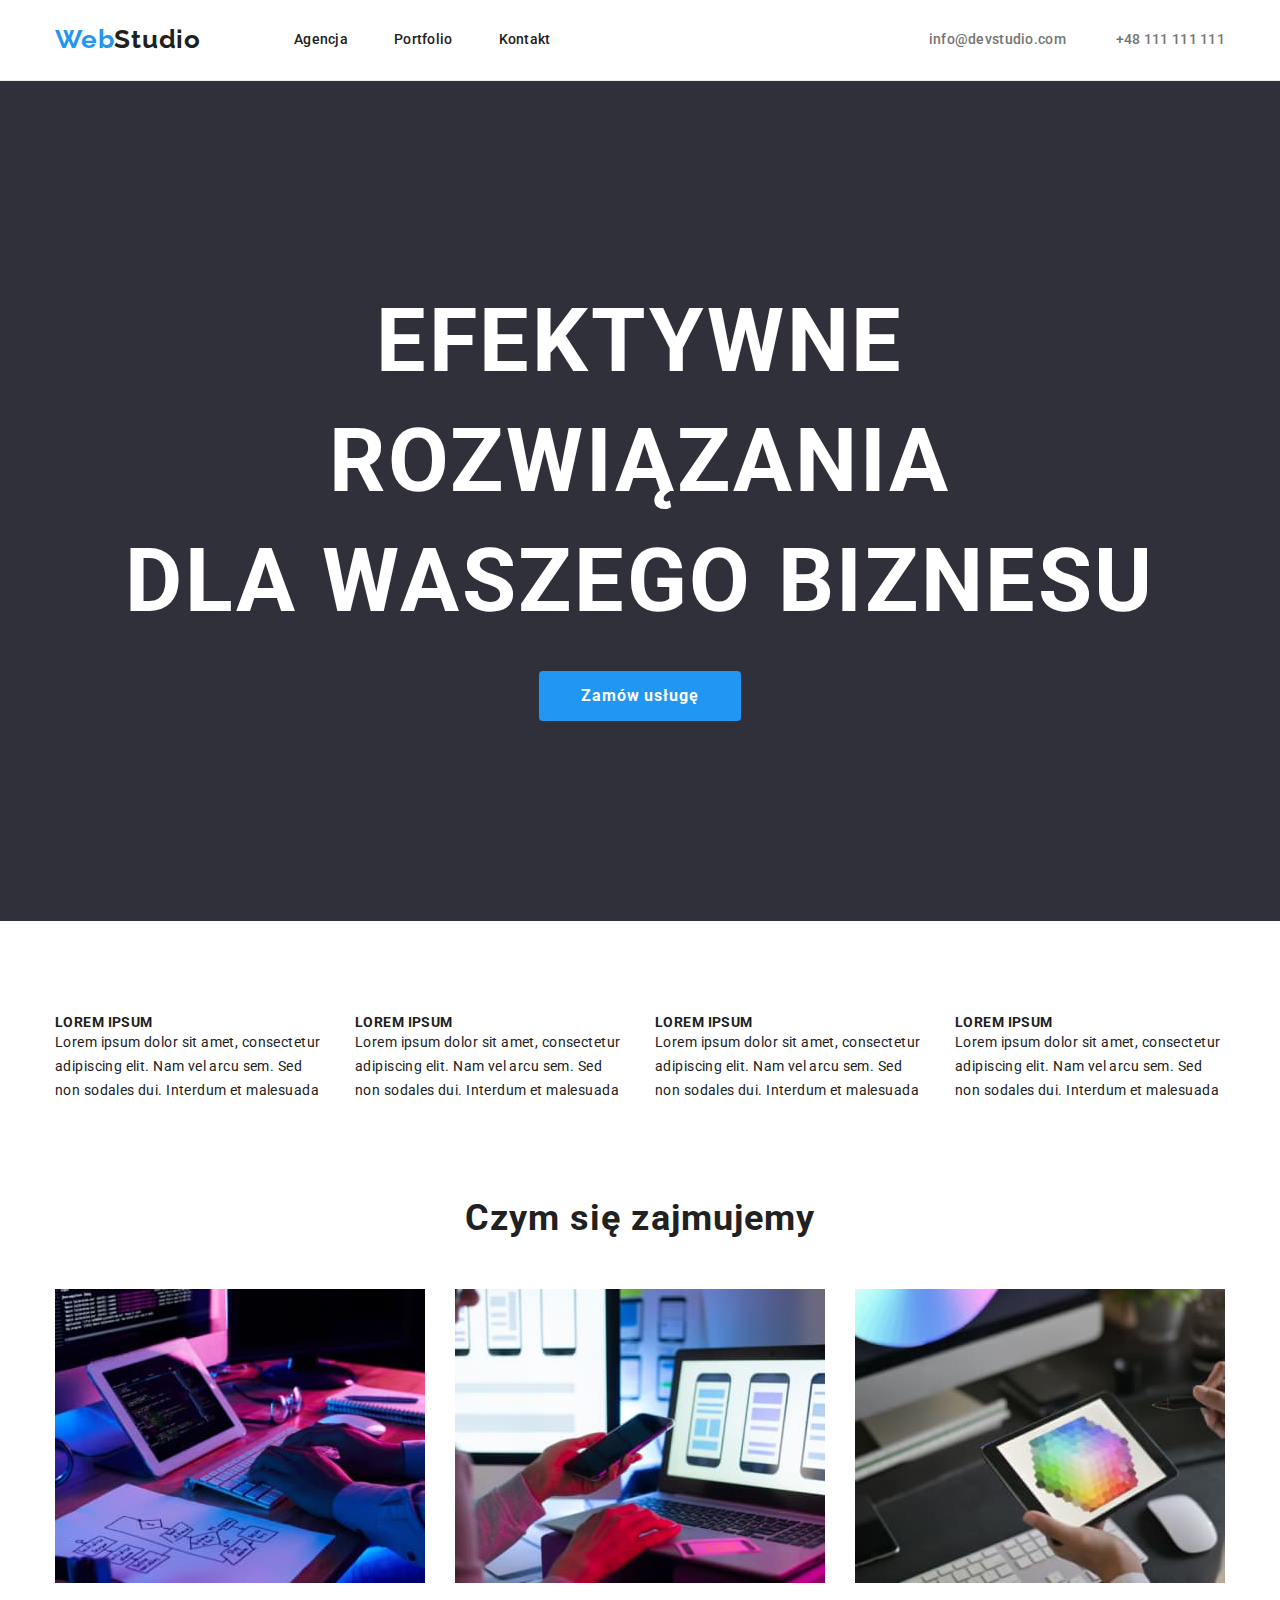
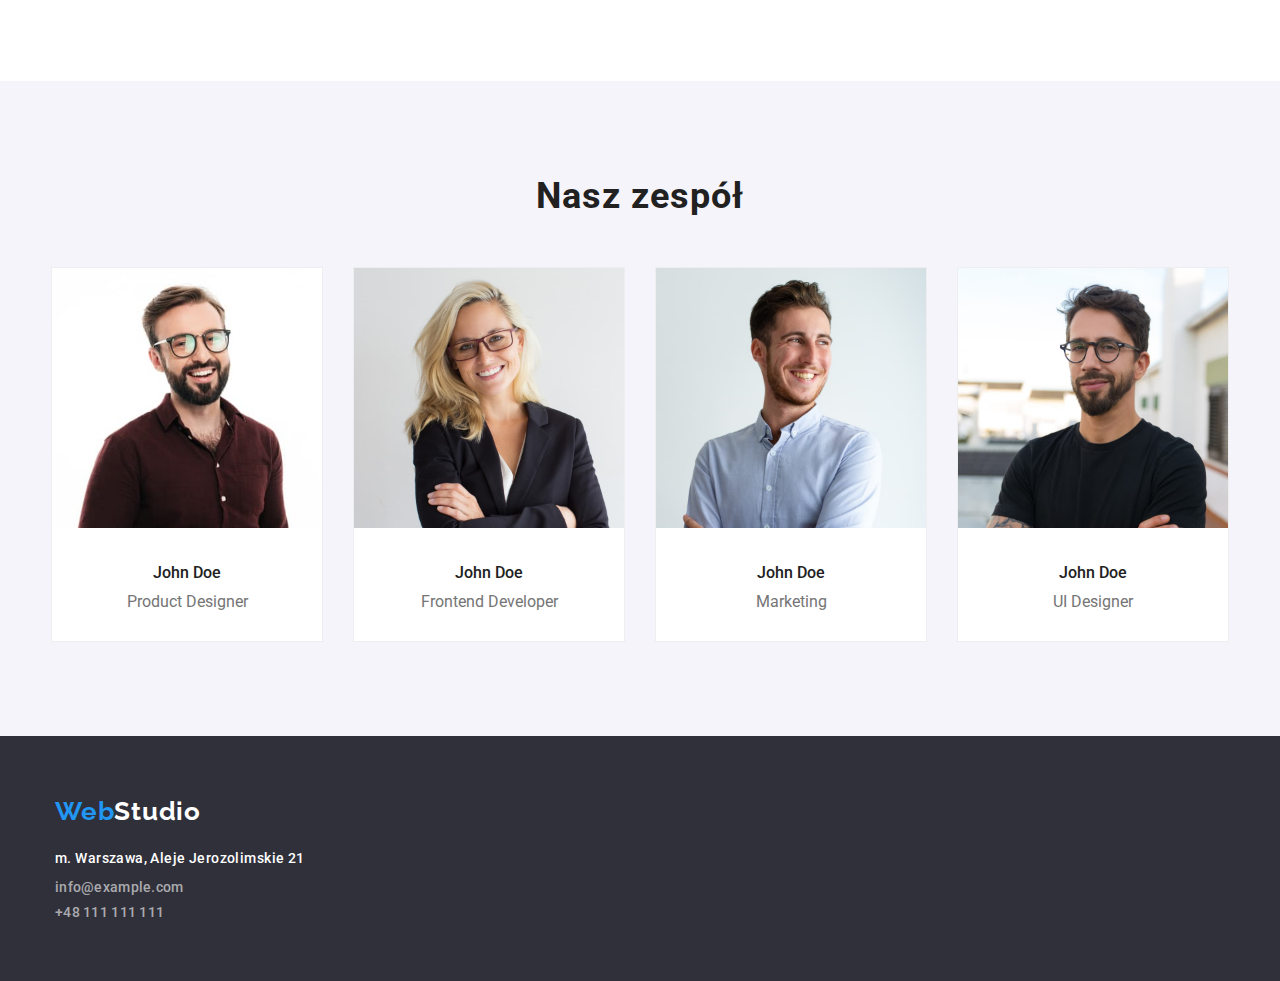
==== commit e2adf6c4: "Poprawa" ====
--- a/index.html
+++ b/index.html
@@ -13,73 +13,52 @@
             rel="stylesheet"
         />
         <link rel="stylesheet" href="css/style.css" />
-        <style>
-            body {
-                font-family: 'Roboto', sans-serif;
-            }
-        </style>
     </head>
     <body>
-        <header>
-            <div class="headder-container">
-                <div>
-                    <a class="logo-blue" href="./index.html"
+        <header class="header">
+            <div class="container header-wrapper">
+                <nav class="header-nav">
+                    <a class="logo" href="./index.html"
                         >Web<span class="logo-black">Studio</span></a
                     >
-                </div>
-                <div>
-                    <nav>
-                        <ul class="ul-nav" id="nav">
-                            <li>
-                                <a
-                                    class="link head-foot-font active-page"
-                                    href="./index.html"
-                                    >Agencja</a
-                                >
-                            </li>
-                            <li>
-                                <a
-                                    class="link head-foot-font"
-                                    href="./portfolio.html"
-                                    >Portfolio</a
-                                >
-                            </li>
-                            <li>
-                                <a class="link head-foot-font" href="#"
-                                    >Kontakt</a
-                                >
-                            </li>
-                        </ul>
-                    </nav>
-                </div>
-                <div>
-                    <ul class="ul-contact" id="contact">
-                        <li>
-                            <a
-                                class="head-foot-font"
-                                href="mailto:info@devstudio.com"
-                                >info@devstudio.com</a
+                    <ul class="header-menu">
+                        <li>
+                            <a class="header-font" href="./index.html"
+                                >Agencja</a
                             >
                         </li>
                         <li>
-                            <a class="head-foot-font" href="tel:48111111111"
-                                >+48 111 111 111</a
+                            <a class="header-font" href="./portfolio.html"
+                                >Portfolio</a
                             >
                         </li>
-                    </ul>
-                </div>
+                        <li>
+                            <a class="header-font" href="#">Kontakt</a>
+                        </li>
+                    </ul>
+                </nav>
+                <ul class="header-contacts">
+                    <li>
+                        <a class="contact-font" href="mailto:info@devstudio.com"
+                            >info@devstudio.com</a
+                        >
+                    </li>
+                    <li>
+                        <a class="contact-font" href="tel:48111111111"
+                            >+48 111 111 111</a
+                        >
+                    </li>
+                </ul>
             </div>
         </header>
         <main>
             <!-- HERO -->
             <section class="section hero">
-                <div class="hero-container">
+                <div class="container">
                     <h1 class="hero-slogan">
                         EFEKTYWNE ROZWIĄZANIA<br />
                         DLA WASZEGO BIZNESU
                     </h1>
-                </div>
-                <div class="button-hero-container">
                     <button class="button-hero" type="button">
                         Zamów usługę
                     </button>
@@ -87,49 +66,45 @@
             </section>
             <!-- Czym się zajmujemy-->
             <section class="section">
-                <div class="article-container">
-                    <ul class="ul-article" id="article">
-                        <li>
-                            <h3 class="article-headline">LOREM IPSUM</h3>
-                            <p class="article-text">
-                                Lorem ipsum dolor sit amet, consectetur
-                                adipiscing elit. Nam vel arcu sem. Sed non
-                                sodales dui. Interdum et malesuada
-                            </p>
-                        </li>
-                        <li>
-                            <h3 class="article-headline">LOREM IPSUM</h3>
-                            <p class="article-text">
-                                Lorem ipsum dolor sit amet, consectetur
-                                adipiscing elit. Nam vel arcu sem. Sed non
-                                sodales dui. Interdum et malesuada
-                            </p>
-                        </li>
-                        <li>
-                            <h3 class="article-headline">LOREM IPSUM</h3>
-                            <p class="article-text">
-                                Lorem ipsum dolor sit amet, consectetur
-                                adipiscing elit. Nam vel arcu sem. Sed non
-                                sodales dui. Interdum et malesuada
-                            </p>
-                        </li>
-                        <li>
-                            <h3 class="article-headline">LOREM IPSUM</h3>
-                            <p class="article-text">
-                                Lorem ipsum dolor sit amet, consectetur
-                                adipiscing elit. Nam vel arcu sem. Sed non
-                                sodales dui. Interdum et malesuada
-                            </p>
-                        </li>
-                    </ul>
-                </div>
-            </section>
-            <!-- Czym się zajmujemy -->
-            <section class="section">
-                <div class="paragraf-container">
-                    <h2 class="separator-font">Czym się zajmujemy</h2>
-                </div>
-                <div class="paragraf-container">
+                <div class="container">
+                    <ul class="ul-article">
+                        <li>
+                            <h3 class="article-headline">LOREM IPSUM</h3>
+                            <p class="article-text">
+                                Lorem ipsum dolor sit amet, consectetur
+                                adipiscing elit. Nam vel arcu sem. Sed non
+                                sodales dui. Interdum et malesuada
+                            </p>
+                        </li>
+                        <li>
+                            <h3 class="article-headline">LOREM IPSUM</h3>
+                            <p class="article-text">
+                                Lorem ipsum dolor sit amet, consectetur
+                                adipiscing elit. Nam vel arcu sem. Sed non
+                                sodales dui. Interdum et malesuada
+                            </p>
+                        </li>
+                        <li>
+                            <h3 class="article-headline">LOREM IPSUM</h3>
+                            <p class="article-text">
+                                Lorem ipsum dolor sit amet, consectetur
+                                adipiscing elit. Nam vel arcu sem. Sed non
+                                sodales dui. Interdum et malesuada
+                            </p>
+                        </li>
+                        <li>
+                            <h3 class="article-headline">LOREM IPSUM</h3>
+                            <p class="article-text">
+                                Lorem ipsum dolor sit amet, consectetur
+                                adipiscing elit. Nam vel arcu sem. Sed non
+                                sodales dui. Interdum et malesuada
+                            </p>
+                        </li>
+                    </ul>
+                </div>
+                <!-- Czym się zajmujemy -->
+                <div class="container">
+                    <h2 class="about-us-font">Czym się zajmujemy</h2>
                     <ul class="ul-article" id="article">
                         <li>
                             <img
@@ -160,11 +135,11 @@
             </section>
             <!-- Nasz zespół -->
             <section class="section background-grey">
-                <div class="article-container">
-                    <h2 class="separator-font">Nasz zespół</h2>
-                </div>
-                <div class="employ-container">
-                    <ul class="ul-employ" id="employ">
+                <div class="container">
+                    <h2 class="team-font">Nasz zespół</h2>
+                </div>
+                <div class="container">
+                    <ul class="ul-team" id="team">
                         <li>
                             <img
                                 src="images/team/team-img-4.jpg"
@@ -173,8 +148,8 @@
                                 height="260"
                             />
                             <div>
-                                <h3 class="employ-name">John Doe</h3>
-                                <p class="employ-description">
+                                <h3 class="employee-name">John Doe</h3>
+                                <p class="employee-description">
                                     Product Designer
                                 </p>
                             </div>
@@ -187,8 +162,8 @@
                                 height="260"
                             />
                             <div>
-                                <h3 class="employ-name">John Doe</h3>
-                                <p class="employ-description">
+                                <h3 class="employee-name">John Doe</h3>
+                                <p class="employee-description">
                                     Frontend Developer
                                 </p>
                             </div>
@@ -201,8 +176,8 @@
                                 height="260"
                             />
                             <div>
-                                <h3 class="employ-name">John Doe</h3>
-                                <p class="employ-description">Marketing</p>
+                                <h3 class="employee-name">John Doe</h3>
+                                <p class="employee-description">Marketing</p>
                             </div>
                         </li>
                         <li>
@@ -213,30 +188,30 @@
                                 height="260"
                             />
                             <div>
-                                <h3 class="employ-name">John Doe</h3>
-                                <p class="employ-description">UI Designer</p>
+                                <h3 class="employee-name">John Doe</h3>
+                                <p class="employee-description">UI Designer</p>
                             </div>
                         </li>
                     </ul>
                 </div>
             </section>
         </main>
-        <footer class="backgroud-black">
-            <div class="footer-container">
-                <a class="logo-blue" href="./index.html"
+        <footer class="footer">
+            <div class="container">
+                <a class="logo" href="./index.html"
                     >Web<span class="logo-white">Studio</span></a
                 >
-                <address class="address-container head-foot-font">
+                <address class="footer-font footer-wrapper">
                     <a
                         class="address"
                         href="https://goo.gl/maps/V1taE6vsMn2LFqJW6"
                         target="_blank"
                         >m. Warszawa, Aleje Jerozolimskie 21</a
                     >
-                    <a class="head-foot-font" href="mailto:info@example.com"
+                    <a class="footer-font" href="mailto:info@example.com"
                         >info@example.com</a
                     >
-                    <a class="head-foot-font" href="tel:48111111111"
+                    <a class="footer-font" href="tel:48111111111"
                         >+48 111 111 111</a
                     >
                 </address>
--- a/css/style.css
+++ b/css/style.css
@@ -1,26 +1,91 @@
+/*Globals - klasy stosowane globalnie*/
+* {
+    margin: 0;
+    padding: 0;
+}
+body {
+    font-family: 'Roboto', sans-serif;
+    color: var(--dark-font);
+}
 :root {
-    --text-color1: #212121;
-    --text-color2: #757575;
-    --text-color3: #ffffff;
-    --text-color4: #2196f3;
-    --text-color5: rgba(255, 255, 255, 0.6);
-    --background-color1: #e5e5e5;
-    --background-color2: #2196f3;
-    --background-color3: #2f303a;
-    --background-color4: #f5f4fa;
+    --dark-font: #212121;
+    --grey-font: #757575;
+    --white-font: #ffffff;
+    --ash-font: rgba(255, 255, 255, 0.6);
+    --only-blue: #2196f3;
+    --dark-background: #2f303a;
+    --grey-background: #f5f4fa;
+}
+ul {
+    list-style-type: none;
+}
+.section {
+    padding: 94px 0;
+}
+.container {
+    width: 100%;
+    max-width: 1200px;
+    padding: 0 15px;
+    margin: 0 auto;
 }
 .backgroud-black {
-    background-color: var(--background-color3);
-}
-.background-white {
-    background-color: var(--background-color1);
+    background-color: var(--dark-background);
 }
 .background-grey {
-    background-color: var(--background-color4);
-}
-.logo-blue {
+    background-color: var(--grey-background);
+}
+/*header*/
+.header {
+    padding: 24px 0 25px;
+    border-bottom: 1px solid #ececec;
+}
+.header-wrapper {
+    display: flex;
+    justify-content: space-between;
+    align-items: center;
+}
+.header-nav {
+    display: flex;
+    align-items: center;
+    gap: 93px;
+}
+.header-menu {
+    display: flex;
+    gap: 46px;
+}
+.header-contacts {
+    display: flex;
+    gap: 50px;
+}
+.header-font {
+    font-style: normal;
+    text-decoration: none;
+    color: var(--dark-font);
+    font-weight: 500;
+    font-size: 14px;
+    line-height: 1.14;
+    letter-spacing: 0.02em;
+}
+.contact-font {
+    font-style: normal;
+    text-decoration: none;
+    color: var(--grey-font);
+    font-weight: 500;
+    font-size: 14px;
+    line-height: 1.14;
+    letter-spacing: 0.02em;
+}
+.contact-font:hover,
+.header-font:hover {
+    color: var(--only-blue);
+}
+.contact-font:focus,
+.header-font:focus {
+    color: var(--only-blue);
+}
+.logo {
     font-family: 'Raleway';
-    color: var(--text-color4);
+    color: var(--only-blue);
     text-decoration: none;
     font-size: 26px;
     line-height: 1.19;
@@ -28,26 +93,28 @@
     letter-spacing: 0.03em;
 }
 .logo-white {
-    color: var(--text-color3);
+    color: var(--white-font);
 }
 .logo-black {
-    color: var(--text-color1);
-}
-.head-foot-font {
-    font-style: normal;
-    text-decoration: none;
-    color: var(--text-color2);
-    font-weight: 500;
-    font-size: 14px;
-    line-height: 1.14;
-    letter-spacing: 0.02em;
-}
-.address {
-    color: var(--text-color3);
-    text-decoration: none;
-    font-size: 14px;
-    line-height: 1.71;
-    letter-spacing: 0.03em;
+    color: var(--dark-font);
+}
+/* HERO */
+.hero {
+    color: var(--white-font);
+    background-color: var(--dark-background);
+    font-weight: 900;
+    font-size: 44px;
+    line-height: 1.3636;
+    letter-spacing: 0.06em;
+    text-transform: uppercase;
+    margin: 0 auto;
+    padding-top: 200px;
+    padding-bottom: 200px;
+}
+.hero-slogan {
+    padding-bottom: 30px;
+    margin: 0 auto;
+    text-align: center;
 }
 .button-hero {
     border: none;
@@ -57,62 +124,154 @@
     font-weight: 700;
     font-size: 16px;
     line-height: 1.88;
+    letter-spacing: 0.06em;
+    margin: 0 auto;
     display: flex;
     align-items: center;
     text-align: center;
     letter-spacing: 0.06em;
-}
+    padding: 10px 42px;
+}
+/* LOREM IPSUM - index.html*/
+.ul-article {
+    justify-content: center;
+    display: flex;
+    gap: 30px;
+}
+.article-headline {
+    color: var(--text-color1);
+    font-weight: 700;
+    font-size: 14px;
+    line-height: 1.14;
+    letter-spacing: 0.03em;
+    text-transform: uppercase;
+}
+.article-text {
+    color: var(--text-color2);
+    font-size: 14px;
+    line-height: 1.71;
+    letter-spacing: 0.03em;
+}
+/* Czym się zajmujemy */
+.about-us-font {
+    font-weight: 700;
+    font-size: 36px;
+    line-height: 1.17;
+    letter-spacing: 0.03em;
+    margin: 0 auto;
+    text-align: center;
+    padding-top: 94px;
+    padding-bottom: 50px;
+}
+/* Nasz zespół */
+.team-font {
+    font-weight: 700;
+    font-size: 36px;
+    line-height: 1.17;
+    letter-spacing: 0.03em;
+    margin: 0 auto;
+    text-align: center;
+    padding-bottom: 50px;
+}
+.ul-team {
+    justify-content: center;
+    text-align: center;
+    display: flex;
+    gap: 30px;
+}
+ul#team li {
+    display: inline;
+    justify-content: center;
+    border: 1px solid #eeeeee;
+    background-color: var(--white-font);
+}
+.employee-name {
+    color: var(--dark-font);
+    font-weight: 500;
+    font-size: 16px;
+    line-height: 1.1875;
+    padding-top: 30px;
+    padding-bottom: 10px;
+}
+.employee-description {
+    color: var(--grey-font);
+    font-size: 16px;
+    line-height: 1.1875;
+    padding-bottom: 30px;
+}
+/* Footer */
+.footer {
+    padding: 60px 0;
+    background-color: var(--dark-background);
+}
+.footer-wrapper {
+    display: flex;
+    flex-direction: column;
+    gap: 9px;
+    padding-top: 20px;
+}
+.footer-font {
+    font-style: normal;
+    text-decoration: none;
+    color: var(--ash-font);
+    font-weight: 500;
+    font-size: 14px;
+    line-height: 1.14;
+    letter-spacing: 0.02em;
+}
+.address {
+    color: var(--white-font);
+    text-decoration: none;
+    font-size: 14px;
+    line-height: 1.71;
+    letter-spacing: 0.03em;
+}
+.footer-font:hover,
+.address:hover {
+    color: var(--only-blue);
+}
+.footer-font:focus,
+.address:focus {
+    color: var(--only-blue);
+}
+/* main - filters - portfolio.html */
 .button {
     border: none;
     border-radius: 4px;
     font-family: 'Roboto';
-    background-color: var(--background-color4);
+    background-color: var(--grey-background);
     cursor: pointer;
     font-size: 16px;
     line-height: 1.62;
     font-weight: 500;
+    padding: 6px 22px;
+}
+.filters {
+    display: flex;
+    justify-content: center;
+    margin: 0 auto;
+    padding-bottom: 50px;
+    gap: 8px;
 }
 .button:hover,
 .button-hero {
-    background-color: var(--background-color2);
-    color: var(--text-color3);
+    background-color: var(--only-blue);
+    color: var(--white-font);
 }
 .button:focus,
 .button-hero {
-    background-color: var(--background-color2);
-    color: var(--text-color3);
-}
-
-.link {
-    color: var(--text-color1);
-    text-decoration: none;
-}
-.link:hover,
-.head-foot-font:hover {
-    color: var(--text-color4);
-}
-.link:focus,
-.head-foot-font:focus {
-    color: var(--text-color4);
-}
-
-.article-headline {
-    color: var(--text-color1);
-    font-weight: 700;
-    font-size: 14px;
-    line-height: 1.14;
-    letter-spacing: 0.03em;
-    text-transform: uppercase;
-}
-.article-text {
-    color: var(--text-color2);
-    font-size: 14px;
-    line-height: 1.71;
-    letter-spacing: 0.03em;
+    background-color: var(--only-blue);
+    color: var(--white-font);
+}
+/* main - products = portfolio.html */
+.products {
+    display: flex;
+    flex-wrap: wrap;
+    gap: 30px;
 }
 .product-name {
     margin: 0;
-    color: var(--text-color1);
+    color: var(--dark-background);
     font-size: 18px;
     line-height: 2;
     font-weight: 700;
@@ -122,188 +281,10 @@
 }
 .product-description {
     margin: 0;
-    color: var(--text-color2);
+    color: var(--grey-font);
     font-size: 16px;
     line-height: 1.875;
     padding-top: 4px;
     padding-left: 24px;
     padding-bottom: 20px;
 }
-.employ-name {
-    color: var(--text-color1);
-    font-weight: 500;
-    font-size: 16px;
-    line-height: 1.1875;
-}
-.employ-description {
-    color: var(--text-color2);
-    font-size: 16px;
-    line-height: 1.1875;
-}
-.hero {
-    color: var(--text-color3);
-    background-color: var(--background-color3);
-    font-weight: 900;
-    font-size: 44px;
-    line-height: 1.3636;
-    letter-spacing: 0.06em;
-    text-transform: uppercase;
-    height: 600px;
-    margin: 0 auto;
-    padding-top: 200;
-}
-.separator-font {
-    font-weight: 700;
-    font-size: 36px;
-    line-height: 1.17;
-    letter-spacing: 0.03em;
-}
-.active-page {
-    color: var(--text-color4);
-}
-/*zad 3 */
-ul {
-    list-style-type: none;
-}
-
-/*headder*/
-.headder-container {
-    justify-content: center;
-    display: flex;
-    padding: 24px 0 25px;
-    border-bottom: 1px solid #ececec;
-    height: 80px;
-}
-.ul-nav {
-    display: inline-block;
-    margin: 0 auto;
-    padding-left: 93px;
-}
-
-ul#nav li {
-    display: inline;
-    padding-right: 46px;
-}
-.ul-contact {
-    display: inline-block;
-    margin: 0 auto;
-    padding-left: 364px;
-}
-
-ul#contact li {
-    display: inline;
-    padding-right: 50px;
-}
-
-/*main portfoli.html*/
-.section {
-    padding-bottom: 94px 0;
-}
-
-.button-container {
-    text-align: center;
-    max-width: 1200px;
-    margin: 0 auto;
-}
-.ul-button {
-    display: inline-block;
-    padding-top: 94px;
-    margin: 0 auto;
-    padding-bottom: 50px;
-    gap: 8px;
-}
-ul#menu li {
-    display: inline;
-}
-.product-container {
-    max-width: 1210px;
-    margin: 0 auto;
-}
-ul#product li {
-    width: 370px;
-    display: inline;
-    border: 1px solid #eeeeee;
-}
-.ul-product {
-    display: flex;
-    flex-wrap: wrap;
-    gap: 30px;
-}
-/*footer*/
-.footer-container {
-    display: flex;
-    flex-direction: column;
-    padding-top: 60px;
-    height: 260px;
-    margin: 0 auto;
-    width: 100%;
-    max-width: 1200px;
-}
-.address-container {
-    display: flex;
-    flex-direction: column;
-    padding-top: 20px;
-    gap: 9px;
-}
-.footer-email-contiainer {
-    padding-bottom: 9px;
-}
-.footer-phone-container {
-    padding-bottom: 60px;
-}
-/*main - hero - index.html*/
-.hero-slogan {
-    padding-top: 200px;
-    padding-bottom: 30px;
-    margin: 0 auto;
-    text-align: center;
-}
-/*main - button - hero - index.html*/
-.button-hero-container {
-    display: flex;
-    justify-content: center;
-    max-width: 1200px;
-    width: 100%;
-    margin: 0 auto;
-}
-/* Lorem ipsum*/
-.article-container {
-    display: flex;
-    justify-content: center;
-    max-width: 1200px;
-    width: 100%;
-    margin: 0 auto;
-}
-ul#article li {
-    display: inline;
-    justify-content: center;
-}
-.ul-article {
-    justify-content: center;
-    display: flex;
-    gap: 30px;
-}
-/* paragraf - index.html*/
-.paragraf-container {
-    text-align: center;
-}
-/* nasz zespół */
-.employ-container {
-    display: flex;
-    justify-content: center;
-    max-width: 1200px;
-    width: 100%;
-    margin: 0 auto;
-}
-ul#employ li {
-    display: inline;
-    justify-content: center;
-    border: 1px solid #eeeeee;
-    background-color: var(--text-color3);
-}
-.ul-employ {
-    justify-content: center;
-    text-align: center;
-    display: flex;
-    gap: 30px;
-}
